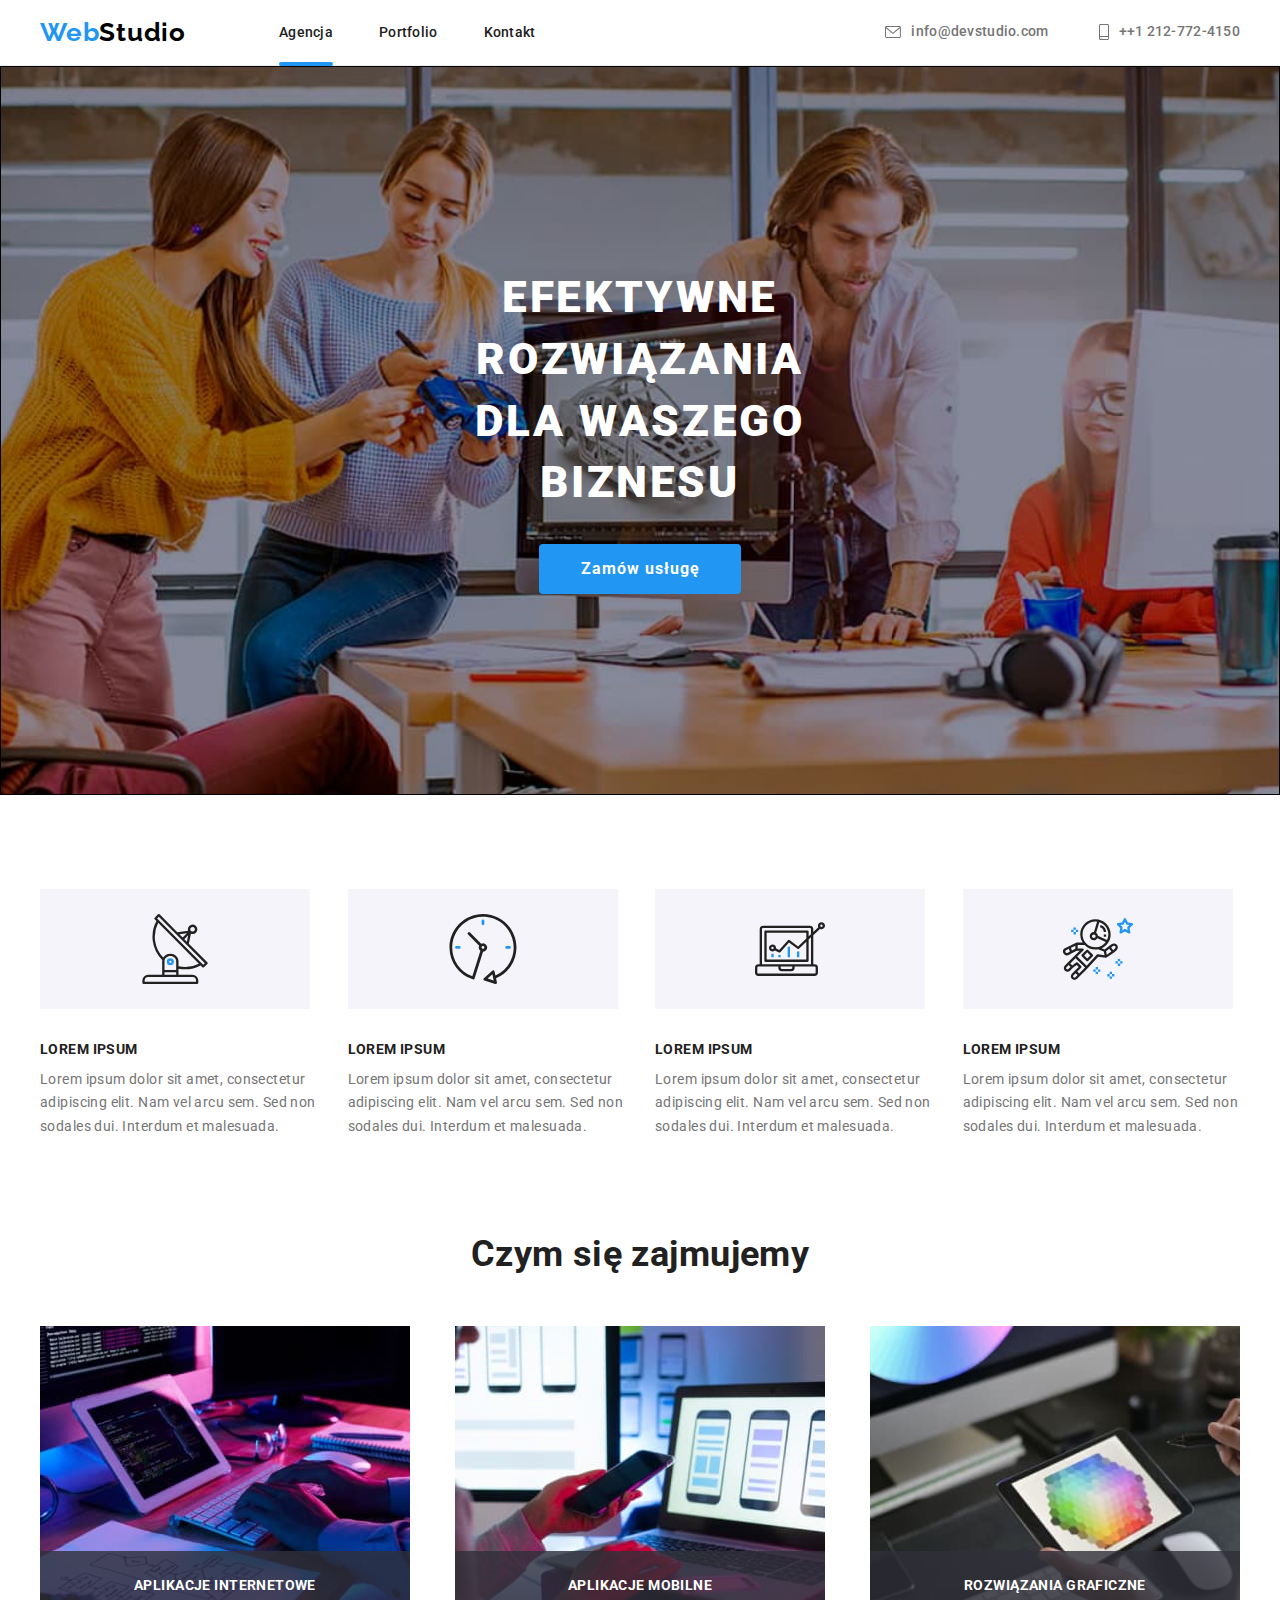
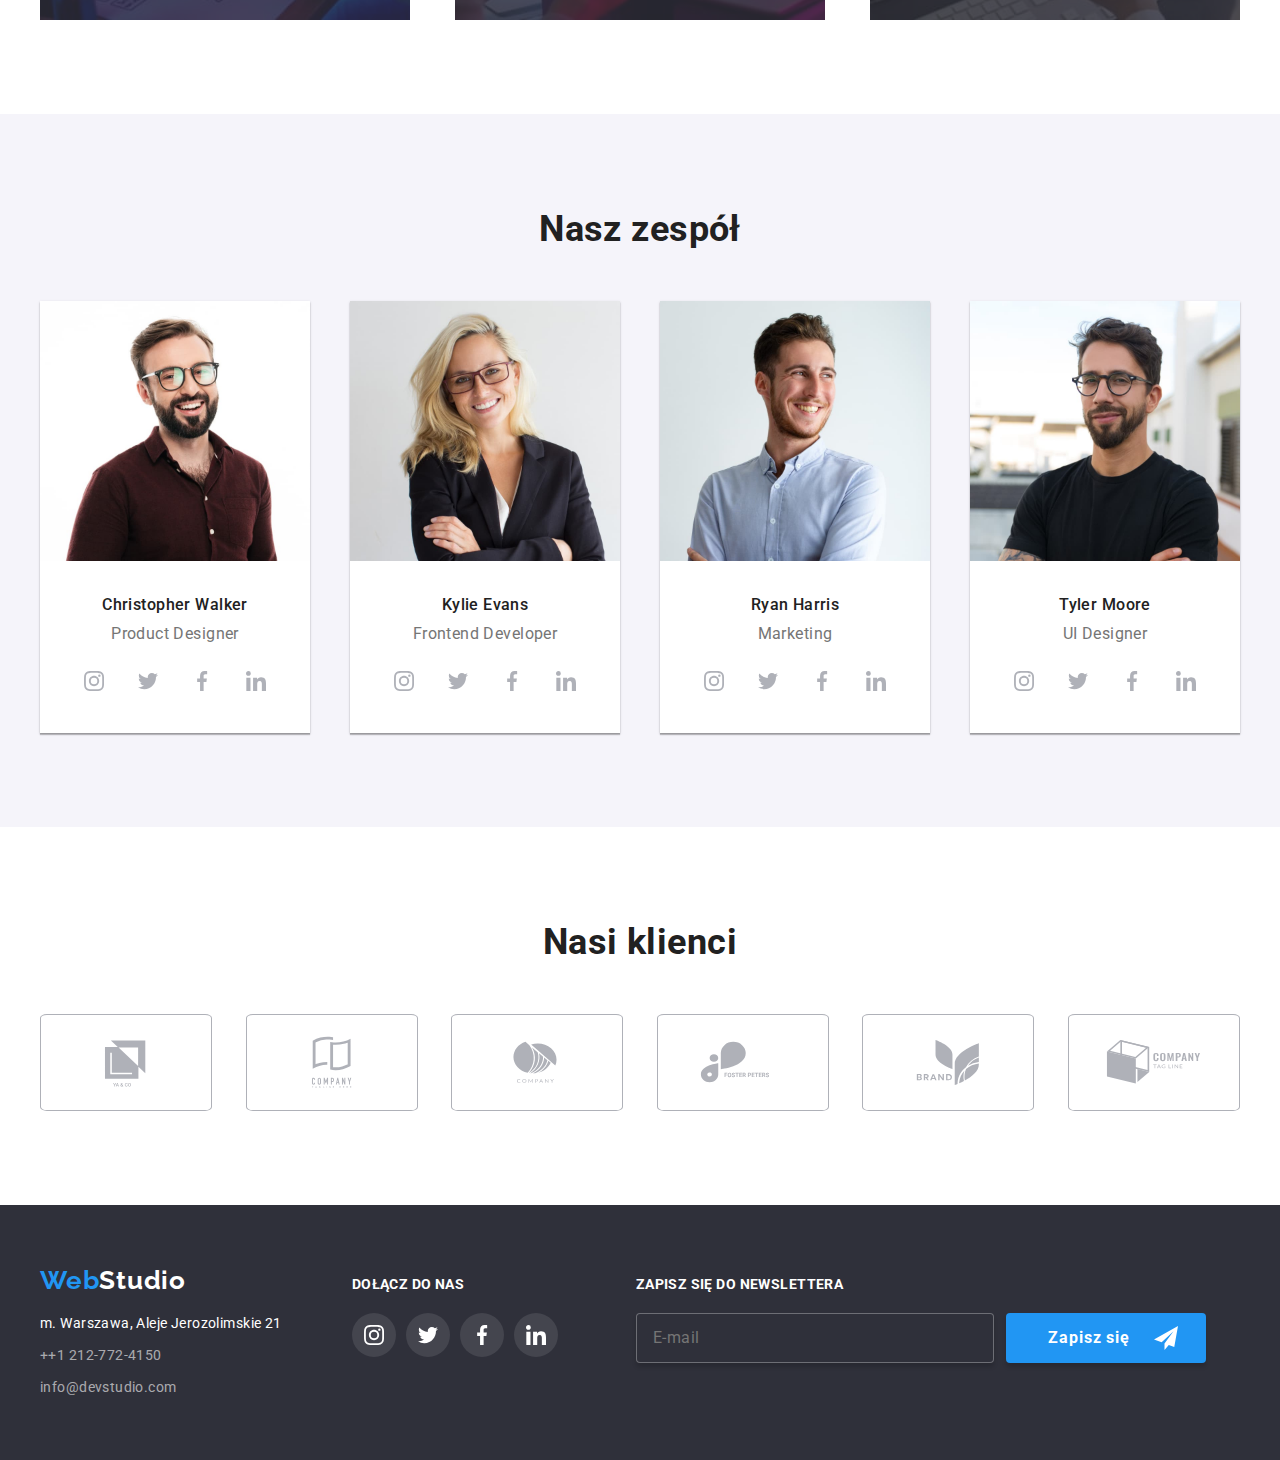
==== index.html @ 16d2bf1b "_introdusction.scss added" ====
<!DOCTYPE html>
<html lang="en">
  <head>
    <meta charset="UTF-8" />
    <meta http-equiv="X-UA-Compatible" content="IE=edge" />
    <meta name="viewport" content="width=device-width, initial-scale=1.0" />
    <title>WebStudio</title>
    <link rel="preconnect" href="https://fonts.googleapis.com" />
    <link rel="preconnect" href="https://fonts.gstatic.com" crossorigin />
    <link
      rel="stylesheet"
      href="https://cdnjs.cloudflare.com/ajax/libs/modern-normalize/1.1.0/modern-normalize.min.css"
      integrity="sha512-wpPYUAdjBVSE4KJnH1VR1HeZfpl1ub8YT/NKx4PuQ5NmX2tKuGu6U/JRp5y+Y8XG2tV+wKQpNHVUX03MfMFn9Q=="
      crossorigin="anonymous"
      referrerpolicy="no-referrer"
    />
    <link
      href="https://fonts.googleapis.com/css2?family=Raleway:wght@700&family=Roboto:wght@400;500;700;900&display=swap"
      rel="stylesheet"
    />
    <link rel="stylesheet" href="./css/modern-normalize.css" />
    <link rel="stylesheet" href="./css/styles.css" />
  </head>
  <body>
    <header class="header-border">
      <div class="container header-section">
        <nav class="header-navigation">
          <a
            class="logo"
            href="index.html"
            target="_blank"
            rel="noreferrer noopener"
          >
            Web<span>Studio</span>
          </a>
          <ul class="menu">
            <li><a class="bordered active" href="index.html">Agencja</a></li>
            <li>
              <a class="bordered" href="portfolio.html">Portfolio</a>
            </li>
            <li><a class="bordered" href="index.html">Kontakt</a></li>
          </ul>
        </nav>
        <ul class="contacts">
          <li>
            <a class="contacts-link" href="mailto:info@devstudio.com">
              <svg width="16px" height="12px">
                <use href="images/icons.svg#icon-envelope-1"></use>
              </svg>
              info@devstudio.com</a
            >
          </li>
          <li>
            <a class="contacts-link" href="tel:+1212-772-4150">
              <svg width="10" height="16px">
                <use href="images/icons.svg#icon-smartphone-1"></use>
              </svg>
              ++1 212-772-4150</a
            >
          </li>
        </ul>
      </div>
    </header>
    <main>
      <section class="section introduction">
        <div class="container introduction__wrapper introduction__img">
          <h1 class="introduction__slogan">
            EFEKTYWNE ROZWIĄZANIA DLA WASZEGO BIZNESU
          </h1>
          <button class="introduction__button" data-modal-open type="button">
            Zamów usługę
          </button>
        </div>
      </section>
      <section class="section">
        <div class="container">
          <ul class="advantages">
            <li class="advantages__item">
              <svg class="top-icons" width="270px" height="120px">
                <use href="./images/icons.svg#icon-antenna-1-1"></use>
              </svg>
              <h3 class="advantages__header">LOREM IPSUM</h3>
              <p class="advantages__p">
                Lorem ipsum dolor sit amet, consectetur adipiscing elit. Nam vel
                arcu sem. Sed non sodales dui. Interdum et malesuada.
              </p>
            </li>
            <li class="advantages__item">
              <svg class="top-icons" width="270px" height="120px">
                <use href="./images/icons.svg#icon-clock-1-1"></use>
              </svg>
              <h3 class="advantages__header">LOREM IPSUM</h3>
              <p class="advantages__p">
                Lorem ipsum dolor sit amet, consectetur adipiscing elit. Nam vel
                arcu sem. Sed non sodales dui. Interdum et malesuada.
              </p>
            </li>
            <li class="advantages__item">
              <svg class="top-icons" width="270px" height="120px">
                <use href="./images/icons.svg#icon-diagram-1-1"></use>
              </svg>
              <h3 class="advantages__header">LOREM IPSUM</h3>
              <p class="advantages__p">
                Lorem ipsum dolor sit amet, consectetur adipiscing elit. Nam vel
                arcu sem. Sed non sodales dui. Interdum et malesuada.
              </p>
            </li>
            <li class="advantages__item">
              <svg class="top-icons" width="270px" height="120px">
                <use href="./images/icons.svg#icon-astronaut-1-1"></use>
              </svg>
              <h3 class="advantages__header">LOREM IPSUM</h3>
              <p class="advantages__p">
                Lorem ipsum dolor sit amet, consectetur adipiscing elit. Nam vel
                arcu sem. Sed non sodales dui. Interdum et malesuada.
              </p>
            </li>
          </ul>
        </div>
      </section>
      <section class="section section--NOpadding">
        <div class="container">
          <h2 class="section__header">Czym się zajmujemy</h2>
          <ul class="OurService__list">
            <li class="OurService__item">
              <img
                class="OurService__img"
                src="images/box1.jpg"
                alt="hands on the keyboard and coding effect on a screen"
                height="294"
                width="370"
              />
              <p class="OurService__p">APLIKACJE INTERNETOWE</p>
            </li>
            <li class="OurService__item">
              <img
                class="OurService__img"
                src="images/box2.jpg"
                alt="hands holding a phone and a laptop in the background"
                height="294"
                width="370"
              />
              <p class="OurService__p">APLIKACJE MOBILNE</p>
            </li>
            <li class="OurService__item">
              <img
                class="OurService__img"
                src="images/box3.jpg"
                alt="color palette shown on a tablet"
                height="294"
                width="370"
              />
              <p class="OurService__p">ROZWIĄZANIA GRAFICZNE</p>
            </li>
          </ul>
        </div>
      </section>
      <section class="ourTeam section">
        <div class="container">
          <h2 class="section__header">Nasz zespół</h2>
          <ul class="ourTeam__list">
            <li class="ourTeam__item">
              <img
                src="images/ChristopherWalker.jpg"
                alt="Christopher Walker"
                width="270"
                height="260"
              />
              <h3 class="ourTeam__header">Christopher Walker</h3>
              <p class="ourTeam__p">Product Designer</p>
              <div class="ourTeam__socialmediaIcons">
                <ul class="ourTeam__socialmediaIcons__list">
                  <li class="ourTeam__socialmediaIcons__item">
                    <svg width="20px" height="20px">
                      <use href="./images/icons.svg#icon-instagram-2-1"></use>
                    </svg>
                  </li>
                  <li class="ourTeam__socialmediaIcons__item">
                    <svg width="20px" height="20px">
                      <use href="./images/icons.svg#icon-twitter-1-1"></use>
                    </svg>
                  </li>
                  <li class="ourTeam__socialmediaIcons__item">
                    <svg width="20px" height="20px">
                      <use href="./images/icons.svg#icon-facebook-1-1"></use>
                    </svg>
                  </li>
                  <li class="ourTeam__socialmediaIcons__item">
                    <svg width="20px" height="20px">
                      <use href="./images/icons.svg#icon-linkedin-1-1"></use>
                    </svg>
                  </li>
                </ul>
              </div>
            </li>
            <li class="ourTeam__item">
              <img
                src="images/KylieEvans.jpg"
                alt="Kylie Evans"
                width="270"
                height="260"
              />
              <h3 class="ourTeam__header">Kylie Evans</h3>
              <p class="ourTeam__p">Frontend Developer</p>
              <div class="ourTeam__socialmediaIcons">
                <ul class="ourTeam__socialmediaIcons__list">
                  <li class="ourTeam__socialmediaIcons__item">
                    <svg width="20px" height="20px">
                      <use href="./images/icons.svg#icon-instagram-2-1"></use>
                    </svg>
                  </li>
                  <li class="ourTeam__socialmediaIcons__item">
                    <svg width="20px" height="20px">
                      <use href="./images/icons.svg#icon-twitter-1-1"></use>
                    </svg>
                  </li>
                  <li class="ourTeam__socialmediaIcons__item">
                    <svg width="20px" height="20px">
                      <use href="./images/icons.svg#icon-facebook-1-1"></use>
                    </svg>
                  </li>
                  <li class="ourTeam__socialmediaIcons__item">
                    <svg width="20px" height="20px">
                      <use href="./images/icons.svg#icon-linkedin-1-1"></use>
                    </svg>
                  </li>
                </ul>
              </div>
            </li>
            <li class="ourTeam__item">
              <img
                src="images/RyanHarris.jpg"
                alt="Ryan Harris"
                width="270"
                height="260"
              />
              <h3 class="ourTeam__header">Ryan Harris</h3>
              <p class="ourTeam__p">Marketing</p>
              <div class="ourTeam__socialmediaIcons">
                <ul class="ourTeam__socialmediaIcons__list">
                  <li class="ourTeam__socialmediaIcons__item">
                    <svg width="20px" height="20px">
                      <use href="./images/icons.svg#icon-instagram-2-1"></use>
                    </svg>
                  </li>
                  <li class="ourTeam__socialmediaIcons__item">
                    <svg width="20px" height="20px">
                      <use href="./images/icons.svg#icon-twitter-1-1"></use>
                    </svg>
                  </li>
                  <li class="ourTeam__socialmediaIcons__item">
                    <svg width="20px" height="20px">
                      <use href="./images/icons.svg#icon-facebook-1-1"></use>
                    </svg>
                  </li>
                  <li class="ourTeam__socialmediaIcons__item">
                    <svg width="20px" height="20px">
                      <use href="./images/icons.svg#icon-linkedin-1-1"></use>
                    </svg>
                  </li>
                </ul>
              </div>
            </li>
            <li class="ourTeam__item">
              <img
                src="images/TylerMoore.jpg"
                alt="Tyler Moore"
                width="270"
                height="260"
              />
              <h3 class="ourTeam__header">Tyler Moore</h3>
              <p class="ourTeam__p">UI Designer</p>
              <div class="ourTeam__socialmediaIcons">
                <ul class="ourTeam__socialmediaIcons__list">
                  <li class="ourTeam__socialmediaIcons__item">
                    <svg width="20px" height="20px">
                      <use href="./images/icons.svg#icon-instagram-2-1"></use>
                    </svg>
                  </li>
                  <li class="ourTeam__socialmediaIcons__item">
                    <svg width="20px" height="20px">
                      <use href="./images/icons.svg#icon-twitter-1-1"></use>
                    </svg>
                  </li>
                  <li class="ourTeam__socialmediaIcons__item">
                    <svg width="20px" height="20px">
                      <use href="./images/icons.svg#icon-facebook-1-1"></use>
                    </svg>
                  </li>
                  <li class="ourTeam__socialmediaIcons__item">
                    <svg width="20px" height="20px">
                      <use href="./images/icons.svg#icon-linkedin-1-1"></use>
                    </svg>
                  </li>
                </ul>
              </div>
            </li>
          </ul>
        </div>
      </section>
      <section class="section">
        <div class="container">
          <h2 class="section__header">Nasi klienci</h2>
          <ul class="clients__list">
            <li class="clients__icon">
              <svg width="106px" height="60px">
                <use href="./images/icons.svg#icon-Logo"></use>
              </svg>
            </li>
            <li class="clients__icon">
              <svg width="106px" height="60px">
                <use href="./images/icons.svg#icon-Logo-1"></use>
              </svg>
            </li>
            <li class="clients__icon">
              <svg width="106px" height="60px">
                <use href="./images/icons.svg#icon-Logo-2"></use>
              </svg>
            </li>
            <li class="clients__icon">
              <svg width="106px" height="60px">
                <use href="./images/icons.svg#icon-Logo-3"></use>
              </svg>
            </li>
            <li class="clients__icon">
              <svg width="106px" height="60px">
                <use href="./images/icons.svg#icon-Logo-4"></use>
              </svg>
            </li>
            <li class="clients__icon">
              <svg width="106px" height="60px">
                <use href="./images/icons.svg#icon-Logo-5"></use>
              </svg>
            </li>
          </ul>
        </div>
      </section>
    </main>
    <footer>
      <div class="container footer-wrapper">
        <div class="page-footer">
          <a
            class="footer-logo"
            href="index.html"
            target="_blank"
            rel="noreferrer noopener"
          >
            Web<span>Studio</span>
          </a>
          <address>
            <ul class="footer-list">
              <li class="footer-adres">m. Warszawa, Aleje Jerozolimskie 21</li>
              <li class="footer-contacts">
                <a href="tel:+1212-772-4150">++1 212-772-4150</a>
              </li>
              <li class="footer-contacts">
                <a href="mailto:info@devstudio.com">info@devstudio.com</a>
              </li>
            </ul>
          </address>
        </div>
        <div class="footer-socialmedia-icons">
          <h3>DOŁĄCZ DO NAS</h3>
          <ul>
            <li>
              <svg width="20px" height="20px">
                <use href="./images/icons.svg#icon-instagram-2-1"></use>
              </svg>
            </li>
            <li>
              <svg width="20px" height="20px">
                <use href="./images/icons.svg#icon-twitter-1-1"></use>
              </svg>
            </li>
            <li>
              <svg width="20px" height="20px">
                <use href="./images/icons.svg#icon-facebook-1-1"></use>
              </svg>
            </li>
            <li>
              <svg width="20px" height="20px">
                <use href="./images/icons.svg#icon-linkedin-1-1"></use>
              </svg>
            </li>
          </ul>
        </div>
        <div class="newsletter-wrapper">
          <h3>ZAPISZ SIĘ DO NEWSLETTERA</h3>
          <form class="newsletter-subscription" name="sign_up_for_newsletter">
            <input type="email" name="email" placeholder="E-mail" />
            <button class="submit-button" type="submit">
              Zapisz się<svg height="24px" width="24px">
                <use href="./images/icons.svg#icon-send"></use>
              </svg>
            </button>
          </form>
        </div>
      </div>
    </footer>
    <div class="backdrop is-hidden" data-modal>
      <div class="modal">
        <button class="modal-close-btn" data-modal-close type="button">
          <svg width="18px" height="18px">
            <use href="./images/icons.svg#icon-close"></use>
          </svg>
        </button>
        <form name="order_the_service">
          <h3>Zostaw swoje dane w formularzu poniżej</h3>
          <label>
            Imie
            <input class="order-input" type="name" name="username" />
            <svg class="modal-icons" height="12px" width="12px">
              <use href="./images/icons.svg#icon-person-black-18dp-1"></use>
            </svg>
          </label>
          <label>
            Telefon
            <input class="order-input" type="tel" name="phone_number" />
            <svg class="modal-icons" height="13px" width="13px">
              <use href="./images/icons.svg#icon-phone-black-18dp-1"></use>
            </svg>
          </label>
          <label>
            Email
            <input class="order-input" type="email" name="email" />
            <svg class="modal-icons" height="15px" width="12px">
              <use href="./images/icons.svg#icon-email-black-18dp-1"></use>
            </svg>
          </label>
          <label>
            Komentarz
            <textarea
              class="comment"
              name="feedback"
              rows="6"
              placeholder="Wprowadź tekst"
            ></textarea>
          </label>

          <div class="checkbox-control">
            <input
              type="checkbox"
              name="check"
              id="check"
              value="1"
              class="checkbox-input"
            />
            <label for="check" class="termANDcondition">
              <svg width="11px" height="8px">
                <use href="./images/icons.svg#icon-Vector"></use>
              </svg>
            </label>
            <p>
              Oświadczam iż akceptuję <a href="">Regulamin</a> i
              <a href="">Politykę Prywatności.</a>
            </p>
          </div>

          <button class="modal-button" type="submit">Wyślij</button>
        </form>
      </div>
    </div>
    <script src="./js/modal.js"></script>
  </body>
</html>
---- css/styles.css ----
:root {
  --brand-color: #2196f3;
  --background-color: #2f303a;
  --backrground-second-color: #fff;
  --color-secondary: #212121;
  --paragraf-font-color: #757575;
  --font-primary: "Roboto", sans-serif;
  --font-secondary: "Raleway", sans-serif;
  --paragraf-font-size: 16px;
  --header2-font-size: 36px;
}
* {
  margin: 0;
  padding: 0;
  border-style: none;
}
body {
  font-family: var(--font-primary);
  letter-spacing: 0.03em;
  color: var(--paragraf-font-color);
  font-size: 14px;
}
a {
  text-decoration: none;
}
button {
  cursor: pointer;
}
li {
  list-style: none;
}
.container {
  max-width: 1200px;
  width: 100%;
  margin: 0 auto;
}
.section {
  padding: 94px 0;
}
.menu,
.contacts,
nav,
.header-section,
.advantages,
.OurService__list,
.ourTeam__list,
.portfolio-categories {
  display: flex;
  justify-content: space-between;
}
.header-section {
  padding-top: 24px;
  padding-bottom: 25px;
  justify-content: space-between;
  align-items: center;
}
.header-border {
  border-bottom: 1px solid #ececec;
}
.header-navigation {
  display: flex;
  align-items: center;
}
.logo {
  margin-right: 93px;
}
.logo,
.footer-logo {
  font-family: var(--font-secondary);
  font-weight: 700;
  font-size: 26px;
  color: var(--brand-color);
  line-height: 1.2px;
  letter-spacing: 0.03em;
}
.logo span {
  color: #000;
}
.menu {
  column-gap: 46px;
}
.menu li {
  position: relative;
}
.menu a {
  display: inline-block;
  color: var(--color-secondary);
  transition-property: color, fill;
  transition-duration: 250ms;
  transition-timing-function: cubic-bezier(0.4, 0, 0.2, 1);
}
.menu a,
.contacts a {
  font-family: var(--font-primary);
  font-weight: 500;
  font-size: 14px;
  line-height: 1.1;
  letter-spacing: 0.02em;
}
.active::after,
.bordered:hover::after {
  position: absolute;
  right: 0;
  margin-top: 37px;
  content: "";
  width: 100%;
  border-bottom: solid 4px #2196f3;
  border-radius: 4px;
}
.contacts {
  column-gap: 50px;
}
.menu a:focus,
.menu a:hover,
.contacts-link:focus,
.contacts-link:hover,
.footer-contacts a:focus,
.footer-contacts a:hover {
  color: var(--brand-color);
  fill: var(--brand-color);
}
.contacts-link {
  fill: var(--paragraf-font-color);
  color: var(--paragraf-font-color);
  display: flex;
  align-items: center;
  transition-property: color, fill;
  transition-duration: 250ms;
  transition-timing-function: cubic-bezier(0.4, 0, 0.2, 1);
}
.contacts-link svg {
  margin-right: 10px;
}
.introduction {
  padding-top: 0;
  padding-bottom: 0;
  background-color: var(--background-color);
  border: 1px solid #000;
}
.introduction__img {
  margin: auto;
  background-image: url(../images/sloganBackground.jpg),
    linear-gradient(rgba(47, 48, 58, 0.4), rgba(47, 48, 58, 0.4));
  background-position: center;
  background-repeat: no-repeat;
  background-size: cover;
  max-width: 1600px;
}
.introduction__wrapper {
  padding: 200px 452px;
  text-align: center;
}
.introduction__slogan {
  font-size: 44px;
  font-weight: 900;
  line-height: 1.4;
  letter-spacing: 0.06em;
  color: var(--backrground-second-color);
  padding-bottom: 30px;
}
.introduction__button,
.modal-button {
  border: none;
  font-family: var(--font-primary);
  border-radius: 4px;
  font-size: 16px;
  font-weight: 700;
  line-height: 1.9;
  letter-spacing: 0.06em;
  color: var(--backrground-second-color);
  background-color: var(--brand-color);
  padding: 10px 41px 10px 42px;
}
.advantages > li:not(:last-child),
.ourTeam__list > li:not(:last-child),
.OurService__list > li:not(:last-child) {
  margin-right: 30px;
}
.advantages__header,
.footer-socialmedia-icons h3,
.OurService__p,
.newsletter-wrapper h3 {
  color: var(--color-secondary);
  font-weight: 700;
  font-size: 14px;
  line-height: 1.1;
  padding-bottom: 10px;
}
.advantages__p {
  line-height: 1.7;
}
.top-icons {
  background-color: #f5f4fa;
  padding: 25px 100px;
  margin-bottom: 30px;
}
.section--NOpadding {
  padding-top: 0;
}
.OurService__img {
  display: block;
}
.OurService__item {
  position: relative;
}
.OurService__p {
  position: absolute;
  bottom: 0;
  width: 100%;
  padding: 27px;
  text-align: center;
  background: rgba(47, 48, 58, 0.8);
  color: rgba(255, 255, 255, 1);
}
.section__header {
  text-align: center;
  color: var(--color-secondary);
  font-weight: 700;
  font-size: var(--header2-font-size);
  line-height: 1.2;
  padding-bottom: 50px;
}
.ourTeam__list {
  text-align: center;
}
.ourTeam__item {
  padding-bottom: 30px;
  background-color: var(--backrground-second-color);
  box-shadow: 0 2px 1px 0 #00000033, 0 1px 1px 0 #00000024,
    0 1px 3px 0 #0000001f;
}
.ourTeam {
  background: #f5f4fa;
}
.ourTeam__header {
  font-weight: 500;
  color: var(--color-secondary);
  padding-top: 30px;
  padding-bottom: 10px;
}
.ourTeam__p,
.ourTeam__header {
  font-size: var(--paragraf-font-size);
  line-height: 1.2;
}
.ourTeam__socialmediaIcons {
  margin-top: 16px;
}
.ourTeam__socialmediaIcons__list {
  display: flex;
  column-gap: 10px;
  justify-content: center;
}
.ourTeam__socialmediaIcons__item {
  width: 44px;
  height: 44px;
  padding: 12px;
  fill: #afb1b8;
  border-radius: 50%;
  transition-property: background-color, fill;
  transition-duration: 250ms;
  transition-timing-function: cubic-bezier(0.4, 0, 0.2, 1);
}
.ourTeam__socialmediaIcons__item:hover,
.ourTeam__socialmediaIcons__item:focus {
  background-color: var(--brand-color);
  fill: var(--backrground-second-color);
}
.clients__list {
  display: flex;
  justify-content: space-between;
  fill: #afb1b8;
  gap: 30px;
}
.clients__icon {
  border: 1px solid #afb1b8;
  border-radius: 4%;
  padding: 17.71px 32px 14.25px 32px;
  transition-property: border, fill;
  transition-duration: 250ms;
  transition-timing-function: cubic-bezier(0.4, 0, 0.2, 1);
}
.clients__icon:hover,
.clients__icon:focus {
  fill: var(--brand-color);
  border: 1px solid var(--brand-color);
}
.portfolio-categories button {
  font-family: var(--font-primary);
  font-weight: 500;
  font-size: 16px;
  line-height: 1.6;
  color: var(--color-secondary);
  background-color: #f5f4fa;
  border-radius: 4px;
  padding: 6px 22px;
  transition-property: background-color, color, box-shadow;
  transition-duration: 250ms;
  transition-timing-function: cubic-bezier(0.4, 0, 0.2, 1);
}
.portfolio-categories {
  justify-content: center;
}
.portfolio-categories button:focus,
.portfolio-categories button:hover {
  background-color: var(--brand-color);
  color: var(--backrground-second-color);
  box-shadow: 0 2px 2px 0 #0000001f, 0 1px 2px 0 #00000014,
    0 3px 1px 0 #0000001a;
}
.portfolio-item {
  display: block;
  border-bottom: 1px solid #eeeeee;
  transition-property: box-shadow;
  transition-duration: 250ms;
  transition-timing-function: cubic-bezier(0.4, 0, 0.2, 1);
}
.portfolio-item:hover,
.portfolio-item:focus {
  box-shadow: 1px 4px 6px 0 rgba(0, 0, 0, 0.16), 0 4px 4px 0 rgba(0, 0, 0, 0.06),
    0 1px 1px 0 rgba(0, 0, 0, 0.12);
}
.portfolio-categories li:not(:last-child) {
  margin-right: 8px;
}
.portfolio-img {
  display: flex;
  justify-content: center;
  flex-wrap: wrap;
  gap: 30px;
  padding-top: 50px;
}
.slide-out {
  max-width: 370px;
  position: relative;
  overflow: hidden;
}
.slide-out img {
  display: block;
}
.card-description {
  position: absolute;
  left: 0;
  right: 0;
  top: 0;
  bottom: 0;
  font-size: 18px;
  line-height: 28px;
  letter-spacing: 0.03em;
  text-align: left;
  padding-top: 49px;
  padding-left: 24px;
  padding-right: 45px;
  color: var(--backrground-second-color);
  background-color: #2196f3e5;
  transform: translateY(295px);
  transition: transform 250ms cubic-bezier(0.4, 0, 0.2, 1);
}
.portfolio-item:hover .card-description {
  transform: translateY(0);
}
.caption {
  padding: 20px 24px;
}
.caption h3 {
  font-weight: 700;
  font-size: 18px;
  line-height: 2;
  letter-spacing: 0.06em;
  color: var(--color-secondary);
  margin-bottom: 4px;
}
.caption p {
  font-size: var(--paragraf-font-size);
  line-height: 1.9;
}
footer {
  background: var(--background-color);
}
.footer-wrapper {
  display: flex;
  align-items: baseline;
}
.page-footer {
  padding-top: 60px;
  padding-bottom: 60px;
  margin-right: 70px;
}
.footer-logo span {
  color: var(--backrground-second-color);
}
.footer-list {
  display: flex;
  flex-direction: column;
  row-gap: 8px;
}
.footer-adres {
  font-style: normal;
  line-height: 1.7;
  color: var(--backrground-second-color);
}
address {
  margin-top: 20px;
}
.footer-contacts a {
  font-style: normal;
  font-family: var(--font-primary);
  font-size: 14px;
  line-height: 1.7;
  letter-spacing: 0.03em;
  color: rgba(255, 255, 255, 0.6);
  transition-property: color, fill;
  transition-duration: 250ms;
  transition-timing-function: cubic-bezier(0.4, 0, 0.2, 1);
}
.footer-socialmedia-icons {
  padding-top: 72px;
  margin-right: 78px;
}
.footer-socialmedia-icons ul {
  display: flex;
  column-gap: 10px;
  margin-top: 10px;
  fill: var(--backrground-second-color);
}
.footer-socialmedia-icons li {
  padding: 12px;
  width: 44px;
  height: 44px;
  border-radius: 50%;
  background-color: rgba(255, 255, 255, 0.1);
  transition-property: background-color;
  transition-duration: 250ms;
  transition-timing-function: cubic-bezier(0.4, 0, 0.2, 1);
}
.footer-socialmedia-icons li:hover,
.footer-socialmedia-icons li:focus {
  background-color: var(--brand-color);
}
.footer-socialmedia-icons h3 {
  color: var(--backrground-second-color);
}
OurService__p {
  display: flex;
  flex-direction: column;
}
.newsletter-wrapper h3 {
  padding-bottom: 20px;
  color: var(--backrground-second-color);
}
.newsletter-subscription {
  display: flex;
}
.newsletter-subscription input {
  font-size: 16px;
  font-weight: 400;
  letter-spacing: 0.03em;
  border-radius: 4px;
  padding: 15px 16px 15px 16px;
  border: 1px solid #ffffff4d;
  box-shadow: 0px 4px 4px 0px #00000026;
  color: #ffffff99;
  background-color: var(--background-color);
  width: 358px;
}
.submit-button {
  padding: 10px 28px 10px 42px;
  margin-left: 12px;
  display: flex;
  align-items: center;
  color: var(--backrground-second-color);
  background-color: var(--brand-color);
  font-size: 16px;
  font-weight: 700;
  line-height: 1.6;
  letter-spacing: 0.06em;
  box-shadow: 0px 4px 4px 0px #00000026;
  border-radius: 4px;
}
.submit-button svg {
  margin-left: 24px;
  fill: rgba(255, 255, 255, 1);
  background-color: var(--brand-color);
}
/*modal*/
.is-hidden {
  visibility: hidden;
  opacity: 0;
  pointer-events: none;
}
.backdrop {
  position: fixed;
  left: 0;
  right: 0;
  top: 0;
  bottom: 0;
  background: rgba(0, 0, 0, 0.2);
  transition: visibility 0.5s linear, opacity 0.5s linear;
}
.modal {
  background: rgba(255, 255, 255, 1);
  box-shadow: 0px 2px 1px 0px rgba(0, 0, 0, 0.2),
    0px 1px 1px 0px rgba(0, 0, 0, 0.14), 0px 1px 3px 0px rgba(0, 0, 0, 0.12);
  height: 581px;
  width: 528px;
  border-radius: 4px;
  position: absolute;
  left: 50%;
  top: 50%;
  transition: transform 0.5s linear;
  transform: translate(-50%) translateY(-50%) scale(1);
  padding: 40px;
}
.modal h3 {
  color: var(--color-secondary);
  font-size: 20px;
  font-weight: 700;
  line-height: 23px;
  letter-spacing: 0.03em;
  text-align: center;
  padding-bottom: 12px;
}
.is-hidden .modal {
  transform: translate(-50%) translateY(-50%) scale(0);
}
.modal-close-btn {
  position: absolute;
  display: flex;
  justify-content: center;
  top: 8px;
  right: 8px;
  height: 30px;
  width: 30px;
  border-radius: 50%;
  border: 1px solid #0000001a;
  background-color: #fff;
  padding: 6px;
}
.order-input {
  border: 1px solid rgba(33, 33, 33, 0.2);
  border-radius: 4px;
  height: 40px;
  margin-top: 4px;
  padding-left: 42px;
  transition-property: border;
  transition-duration: 250ms;
  transition-timing-function: cubic-bezier(0.4, 0, 0.2, 1);
}
.order-input:hover,
.order-input:focus-within,
.comment:hover,
.comment:focus-within {
  border: 1px solid var(--brand-color);
  outline: none;
}
.order-input:hover + .modal-icons,
.order-input:focus + .modal-icons {
  fill: var(--brand-color);
  outline: none;
}

.modal label,
.modal textarea {
  font-size: 12px;
  line-height: 14px;
  letter-spacing: 0.01em;
  text-align: left;
  color: var(--paragraf-font-color);
  padding-top: 10px;
  position: relative;
}
.modal-icons {
  position: absolute;
  left: 12px;
  top: 60%;
  transition-property: fill;
  transition-duration: 250ms;
  transition-timing-function: cubic-bezier(0.4, 0, 0.2, 1);
}
.modal textarea {
  padding: 12px 16px;
  resize: none;
  border: 1px solid rgba(33, 33, 33, 0.2);
  border-radius: 4px;
  margin-top: 4px;
}
.checkbox-control {
  display: flex;
  gap: 8px;
  margin-top: 25px;
  margin-bottom: 30px;
  padding-left: 15px;
}
.checkbox-input {
  position: absolute;
  width: 100%;
  height: 100%;
  clip: rect(1px, 1px, 1px, 1px);
}
.termANDcondition {
  transition-property: border-color, background-color;
  transition-duration: 250ms;
  transition-timing-function: cubic-bezier(0.4, 0, 0.2, 1);
  width: 16px;
  height: 15px;
  display: block;
  border: 2px solid #212121;
  border-radius: 2px;
  overflow: hidden;
  position: relative;
}
.order-input svg {
  display: block;
}
.checkbox-input:checked + .termANDcondition {
  border-color: var(--brand-color);
  background-color: var(--brand-color);
  overflow: visible;
}
.checkbox-input:checked + .termANDcondition svg {
  position: absolute;
  top: 50%;
  left: 50%;
  transform: translate(-50%, -50%);
  fill: #fff;
}
.checkbox-control a {
  color: var(--brand-color);
  text-decoration: underline;
}
.modal-button {
  display: block;
  margin-left: auto;
  margin-right: auto;
  padding: 10px 76px;
  box-shadow: 0px 4px 4px 0px #00000026;
}
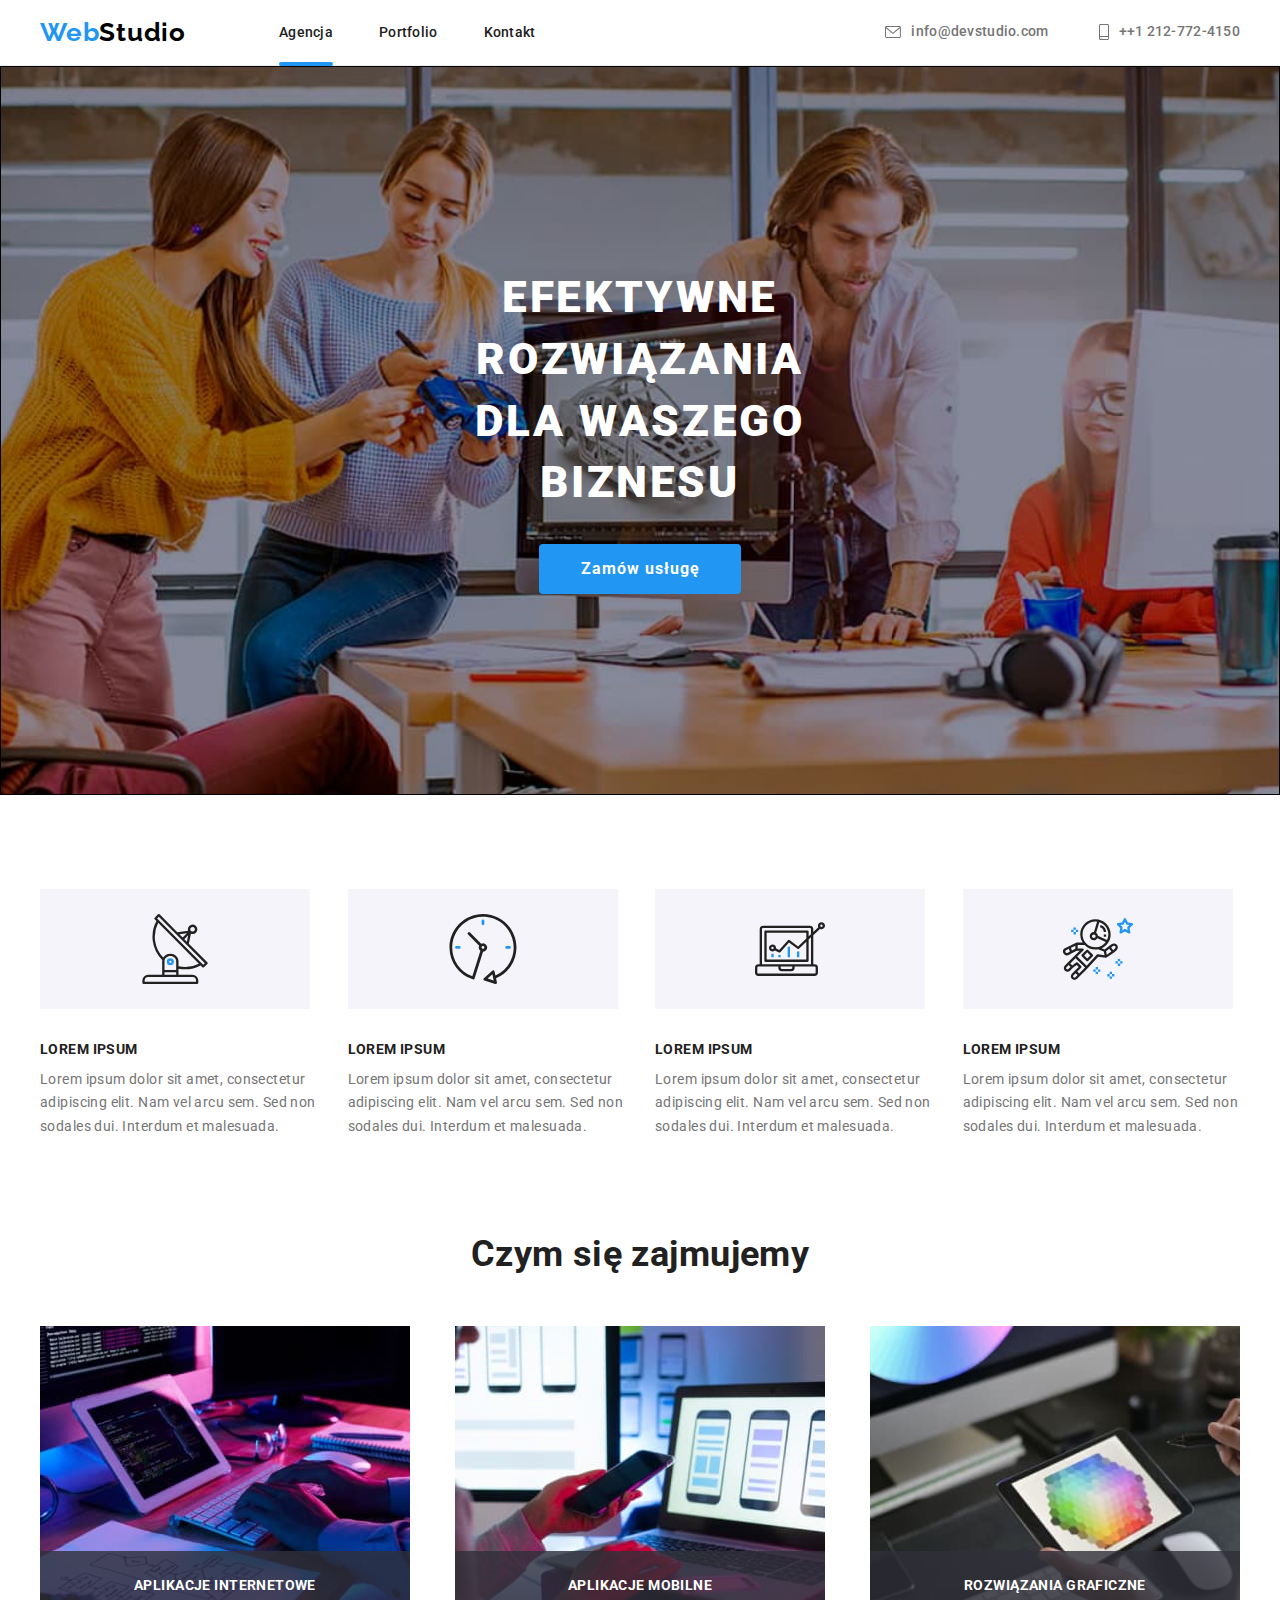
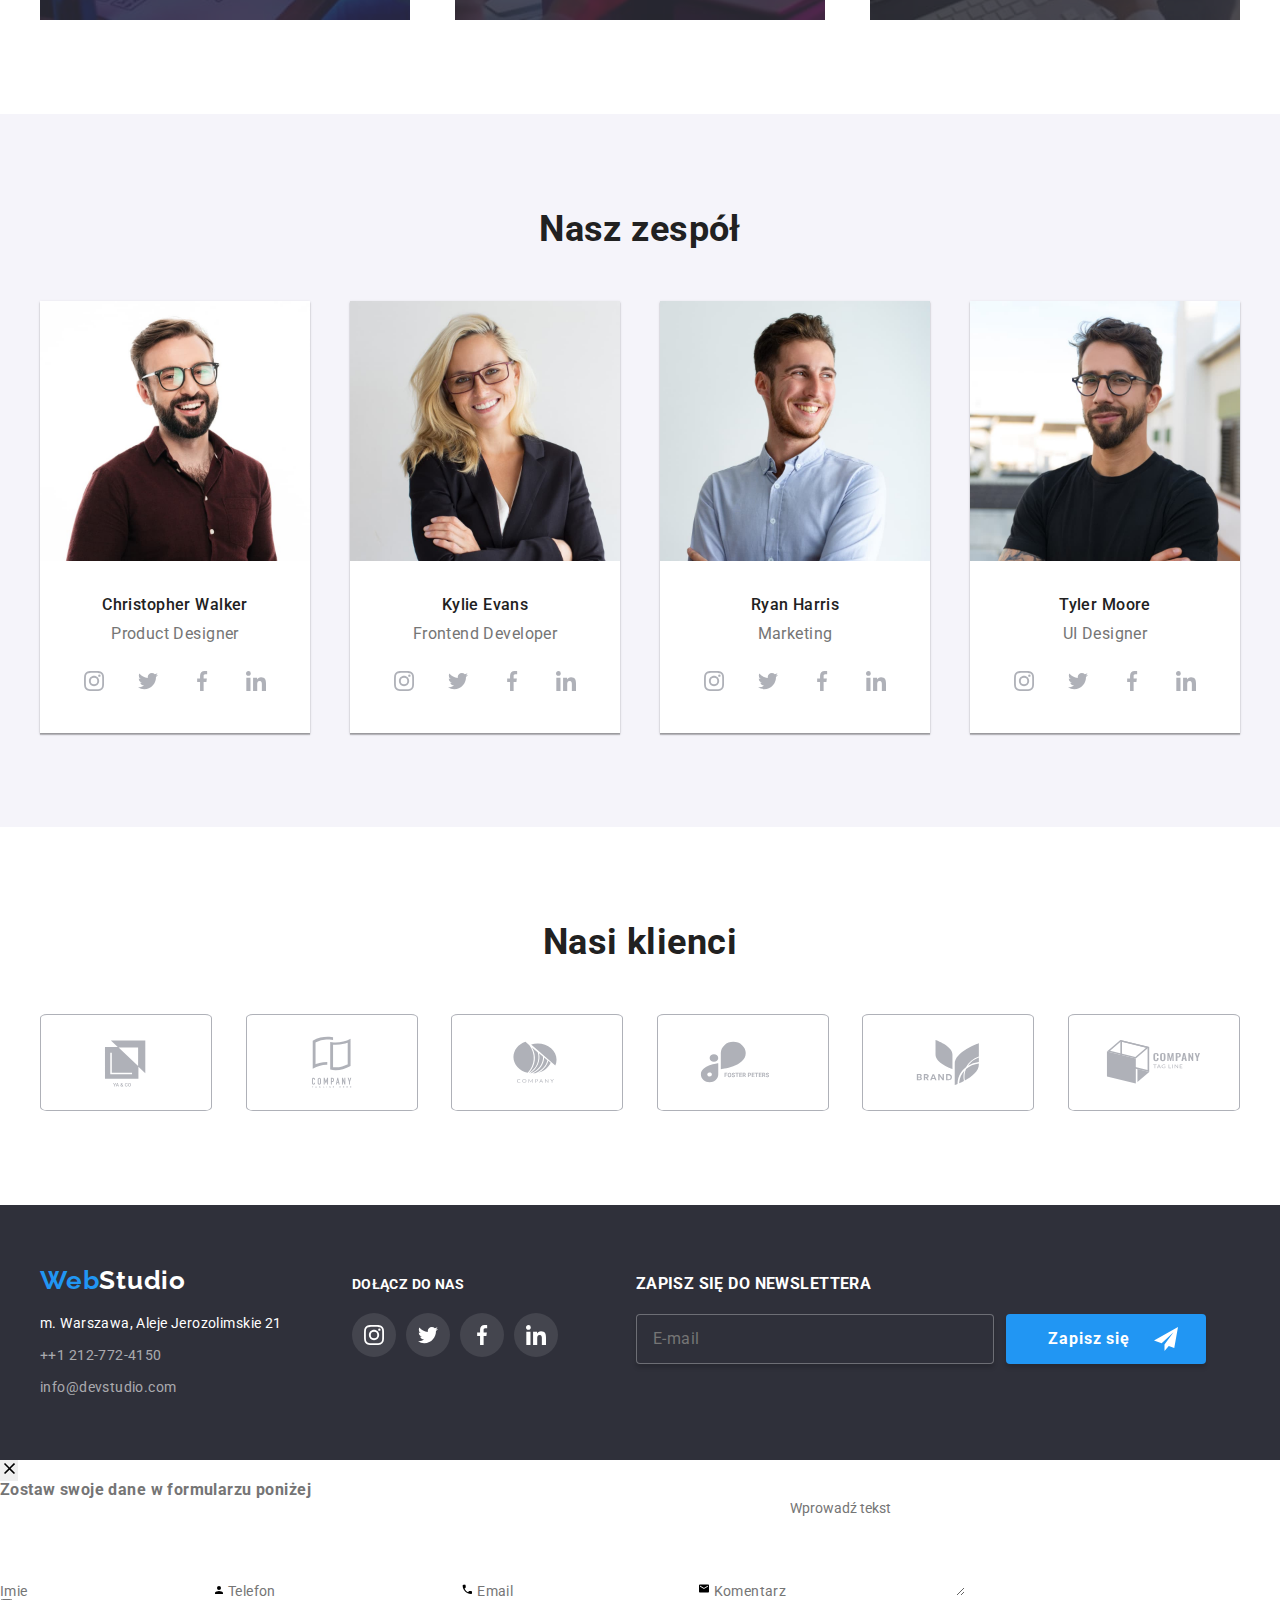
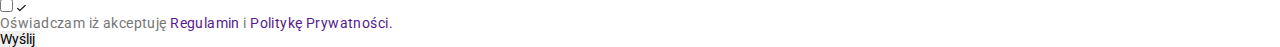
==== commit 38d5178e: "_pageFooter added" ====
--- a/index.html
+++ b/index.html
@@ -19,40 +19,51 @@
       rel="stylesheet"
     />
     <link rel="stylesheet" href="./css/modern-normalize.css" />
-    <link rel="stylesheet" href="./css/styles.css" />
+    <!-- <link rel="stylesheet" href="./css/styles.css" /> -->
+    <link rel="stylesheet" href="./css/main.min.css" />
   </head>
   <body>
-    <header class="header-border">
-      <div class="container header-section">
-        <nav class="header-navigation">
+    <header class="header">
+      <div class="container header__section">
+        <nav class="header__navigation">
           <a
             class="logo"
             href="index.html"
             target="_blank"
             rel="noreferrer noopener"
           >
-            Web<span>Studio</span>
+            Web<span class="logo__span">Studio</span>
           </a>
           <ul class="menu">
-            <li><a class="bordered active" href="index.html">Agencja</a></li>
-            <li>
-              <a class="bordered" href="portfolio.html">Portfolio</a>
-            </li>
-            <li><a class="bordered" href="index.html">Kontakt</a></li>
+            <li class="menu__item">
+              <a
+                class="menu__link menu--bordered menu--active"
+                href="index.html"
+                >Agencja</a
+              >
+            </li>
+            <li class="menu__item">
+              <a class="menu__link menu--bordered" href="portfolio.html"
+                >Portfolio</a
+              >
+            </li>
+            <li class="menu__item">
+              <a class="menu__link menu--bordered" href="index.html">Kontakt</a>
+            </li>
           </ul>
         </nav>
         <ul class="contacts">
           <li>
-            <a class="contacts-link" href="mailto:info@devstudio.com">
-              <svg width="16px" height="12px">
+            <a class="contacts__link" href="mailto:info@devstudio.com">
+              <svg class="contacts__icon" width="16px" height="12px">
                 <use href="images/icons.svg#icon-envelope-1"></use>
               </svg>
               info@devstudio.com</a
             >
           </li>
           <li>
-            <a class="contacts-link" href="tel:+1212-772-4150">
-              <svg width="10" height="16px">
+            <a class="contacts__link" href="tel:+1212-772-4150">
+              <svg class="contacts__icon" width="10" height="16px">
                 <use href="images/icons.svg#icon-smartphone-1"></use>
               </svg>
               ++1 212-772-4150</a
@@ -76,7 +87,7 @@
         <div class="container">
           <ul class="advantages">
             <li class="advantages__item">
-              <svg class="top-icons" width="270px" height="120px">
+              <svg class="advantages__icon" width="270px" height="120px">
                 <use href="./images/icons.svg#icon-antenna-1-1"></use>
               </svg>
               <h3 class="advantages__header">LOREM IPSUM</h3>
@@ -86,7 +97,7 @@
               </p>
             </li>
             <li class="advantages__item">
-              <svg class="top-icons" width="270px" height="120px">
+              <svg class="advantages__icon" width="270px" height="120px">
                 <use href="./images/icons.svg#icon-clock-1-1"></use>
               </svg>
               <h3 class="advantages__header">LOREM IPSUM</h3>
@@ -96,7 +107,7 @@
               </p>
             </li>
             <li class="advantages__item">
-              <svg class="top-icons" width="270px" height="120px">
+              <svg class="advantages__icon" width="270px" height="120px">
                 <use href="./images/icons.svg#icon-diagram-1-1"></use>
               </svg>
               <h3 class="advantages__header">LOREM IPSUM</h3>
@@ -106,7 +117,7 @@
               </p>
             </li>
             <li class="advantages__item">
-              <svg class="top-icons" width="270px" height="120px">
+              <svg class="advantages__icon" width="270px" height="120px">
                 <use href="./images/icons.svg#icon-astronaut-1-1"></use>
               </svg>
               <h3 class="advantages__header">LOREM IPSUM</h3>
@@ -336,60 +347,73 @@
         </div>
       </section>
     </main>
-    <footer>
-      <div class="container footer-wrapper">
-        <div class="page-footer">
+    <footer class="footer">
+      <div class="container footer__wrapper">
+        <div class="footer__contacts">
           <a
-            class="footer-logo"
+            class="logo"
             href="index.html"
             target="_blank"
             rel="noreferrer noopener"
           >
-            Web<span>Studio</span>
+            Web<span class="logo__span--footer">Studio</span>
           </a>
-          <address>
-            <ul class="footer-list">
-              <li class="footer-adres">m. Warszawa, Aleje Jerozolimskie 21</li>
-              <li class="footer-contacts">
-                <a href="tel:+1212-772-4150">++1 212-772-4150</a>
+          <address class="address">
+            <ul class="address__list">
+              <li class="address__item">m. Warszawa, Aleje Jerozolimskie 21</li>
+              <li>
+                <a class="address__link" href="tel:+1212-772-4150"
+                  >++1 212-772-4150</a
+                >
               </li>
-              <li class="footer-contacts">
-                <a href="mailto:info@devstudio.com">info@devstudio.com</a>
+              <li class="contacts">
+                <a class="address__link" href="mailto:info@devstudio.com"
+                  >info@devstudio.com</a
+                >
               </li>
             </ul>
           </address>
         </div>
-        <div class="footer-socialmedia-icons">
-          <h3>DOŁĄCZ DO NAS</h3>
-          <ul>
-            <li>
+        <div class="footer__socialmedia">
+          <h3 class="footer__socialmedia__header">DOŁĄCZ DO NAS</h3>
+          <ul class="footer__socialmedia__list">
+            <li class="footer__socialmedia__item">
               <svg width="20px" height="20px">
                 <use href="./images/icons.svg#icon-instagram-2-1"></use>
               </svg>
             </li>
-            <li>
+            <li class="footer__socialmedia__item">
               <svg width="20px" height="20px">
                 <use href="./images/icons.svg#icon-twitter-1-1"></use>
               </svg>
             </li>
-            <li>
+            <li class="footer__socialmedia__item">
               <svg width="20px" height="20px">
                 <use href="./images/icons.svg#icon-facebook-1-1"></use>
               </svg>
             </li>
-            <li>
+            <li class="footer__socialmedia__item">
               <svg width="20px" height="20px">
                 <use href="./images/icons.svg#icon-linkedin-1-1"></use>
               </svg>
             </li>
           </ul>
         </div>
-        <div class="newsletter-wrapper">
-          <h3>ZAPISZ SIĘ DO NEWSLETTERA</h3>
-          <form class="newsletter-subscription" name="sign_up_for_newsletter">
-            <input type="email" name="email" placeholder="E-mail" />
-            <button class="submit-button" type="submit">
-              Zapisz się<svg height="24px" width="24px">
+        <div class="newsletter">
+          <h3 class="newsletter__header">ZAPISZ SIĘ DO NEWSLETTERA</h3>
+          <form class="newsletter__subscription" name="sign_up_for_newsletter">
+            <input
+              class="newsletter__input"
+              type="email"
+              name="email"
+              placeholder="E-mail"
+            />
+            <button class="newsletter__button" type="submit">
+              Zapisz się<svg
+                class="newsletter__icon"
+                height="24px"
+                width="24px"
+              >
                 <use href="./images/icons.svg#icon-send"></use>
               </svg>
             </button>
--- a/css/styles.css
+++ b/css/styles.css
@@ -39,8 +39,8 @@
 }
 .menu,
 .contacts,
-nav,
-.header-section,
+.header__navigation,
+.header__section,
 .advantages,
 .OurService__list,
 .ourTeam__list,
@@ -48,16 +48,16 @@
   display: flex;
   justify-content: space-between;
 }
-.header-section {
+.header__section {
   padding-top: 24px;
   padding-bottom: 25px;
   justify-content: space-between;
   align-items: center;
 }
-.header-border {
+.header {
   border-bottom: 1px solid #ececec;
 }
-.header-navigation {
+.header__navigation {
   display: flex;
   align-items: center;
 }
@@ -79,26 +79,27 @@
 .menu {
   column-gap: 46px;
 }
-.menu li {
+.menu__item {
   position: relative;
 }
-.menu a {
+.menu__link {
   display: inline-block;
   color: var(--color-secondary);
   transition-property: color, fill;
   transition-duration: 250ms;
   transition-timing-function: cubic-bezier(0.4, 0, 0.2, 1);
 }
-.menu a,
-.contacts a {
+.menu__link,
+.contacts__link {
   font-family: var(--font-primary);
   font-weight: 500;
   font-size: 14px;
   line-height: 1.1;
   letter-spacing: 0.02em;
 }
-.active::after,
-.bordered:hover::after {
+.menu--active::after,
+.menu--bordered:hover::after,
+.menu--bordered:focus::after {
   position: absolute;
   right: 0;
   margin-top: 37px;
@@ -112,14 +113,14 @@
 }
 .menu a:focus,
 .menu a:hover,
-.contacts-link:focus,
-.contacts-link:hover,
+.contacts__link:focus,
+.contacts__link:hover,
 .footer-contacts a:focus,
 .footer-contacts a:hover {
   color: var(--brand-color);
   fill: var(--brand-color);
 }
-.contacts-link {
+.contacts__link {
   fill: var(--paragraf-font-color);
   color: var(--paragraf-font-color);
   display: flex;
@@ -128,7 +129,7 @@
   transition-duration: 250ms;
   transition-timing-function: cubic-bezier(0.4, 0, 0.2, 1);
 }
-.contacts-link svg {
+.contacts__icon {
   margin-right: 10px;
 }
 .introduction {
@@ -189,7 +190,7 @@
 .advantages__p {
   line-height: 1.7;
 }
-.top-icons {
+.advantages__icon {
   background-color: #f5f4fa;
   padding: 25px 100px;
   margin-bottom: 30px;
@@ -374,14 +375,14 @@
   font-size: var(--paragraf-font-size);
   line-height: 1.9;
 }
-footer {
+.footer {
   background: var(--background-color);
 }
-.footer-wrapper {
+.footer__wrapper {
   display: flex;
   align-items: baseline;
 }
-.page-footer {
+.footer__contacts {
   padding-top: 60px;
   padding-bottom: 60px;
   margin-right: 70px;
@@ -413,17 +414,17 @@
   transition-duration: 250ms;
   transition-timing-function: cubic-bezier(0.4, 0, 0.2, 1);
 }
-.footer-socialmedia-icons {
+.footer__socialmedia {
   padding-top: 72px;
   margin-right: 78px;
 }
-.footer-socialmedia-icons ul {
+.footer__socialmedia__list {
   display: flex;
   column-gap: 10px;
   margin-top: 10px;
   fill: var(--backrground-second-color);
 }
-.footer-socialmedia-icons li {
+.footer__socialmedia__item {
   padding: 12px;
   width: 44px;
   height: 44px;
@@ -433,25 +434,25 @@
   transition-duration: 250ms;
   transition-timing-function: cubic-bezier(0.4, 0, 0.2, 1);
 }
-.footer-socialmedia-icons li:hover,
-.footer-socialmedia-icons li:focus {
+.footer__socialmedia__item:hover,
+.footer__socialmedia__item:focus {
   background-color: var(--brand-color);
 }
-.footer-socialmedia-icons h3 {
-  color: var(--backrground-second-color);
-}
-OurService__p {
+.footer__socialmedia__header {
+  color: var(--backrground-second-color);
+}
+.OurService__p {
   display: flex;
   flex-direction: column;
 }
-.newsletter-wrapper h3 {
+.newsletter__header {
   padding-bottom: 20px;
   color: var(--backrground-second-color);
 }
-.newsletter-subscription {
-  display: flex;
-}
-.newsletter-subscription input {
+.newsletter__subscription {
+  display: flex;
+}
+.newsletter__input {
   font-size: 16px;
   font-weight: 400;
   letter-spacing: 0.03em;
@@ -463,7 +464,7 @@
   background-color: var(--background-color);
   width: 358px;
 }
-.submit-button {
+.newsletter__button {
   padding: 10px 28px 10px 42px;
   margin-left: 12px;
   display: flex;
@@ -477,7 +478,7 @@
   box-shadow: 0px 4px 4px 0px #00000026;
   border-radius: 4px;
 }
-.submit-button svg {
+.newsletter__icon {
   margin-left: 24px;
   fill: rgba(255, 255, 255, 1);
   background-color: var(--brand-color);
--- a/css/main.min.css
+++ b/css/main.min.css
@@ -0,0 +1 @@
+.clients__list{display:-webkit-box;display:-ms-flexbox;display:flex;-webkit-box-pack:justify;-ms-flex-pack:justify;justify-content:space-between;fill:#afb1b8;gap:30px}.clients__icon{border:1px solid #afb1b8;border-radius:4%;padding:17.71px 32px 14.25px 32px;-webkit-transition-property:border,fill;transition-property:border,fill;-webkit-transition-duration:250ms;transition-duration:250ms;-webkit-transition-timing-function:cubic-bezier(0.4, 0, 0.2, 1);transition-timing-function:cubic-bezier(0.4, 0, 0.2, 1)}.clients__icon:hover,.clients__icon:focus{fill:#2196f3;border:1px solid #2196f3}.section{padding:94px 0}.section__header{text-align:center;color:#212121;font-weight:700;font-size:36px;line-height:1.2;padding-bottom:50px}.section--NOpadding{padding-top:0}.container{max-width:1200px;width:100%;margin:0 auto}.ourTeam{background:#f5f4fa}.ourTeam__list{display:-webkit-box;display:-ms-flexbox;display:flex;-webkit-box-pack:justify;-ms-flex-pack:justify;justify-content:space-between;text-align:center}.ourTeam__item{padding-bottom:30px;background-color:#fff;-webkit-box-shadow:0 2px 1px 0 rgba(0,0,0,.2),0 1px 1px 0 rgba(0,0,0,.1411764706),0 1px 3px 0 rgba(0,0,0,.1215686275);box-shadow:0 2px 1px 0 rgba(0,0,0,.2),0 1px 1px 0 rgba(0,0,0,.1411764706),0 1px 3px 0 rgba(0,0,0,.1215686275)}.ourTeam__header{font-weight:500;color:#212121;padding-top:30px;padding-bottom:10px}.ourTeam__p,.ourTeam__header{font-size:16px;line-height:1.2}.ourTeam__socialmediaIcons{margin-top:16px}.ourTeam__socialmediaIcons__list{display:-webkit-box;display:-ms-flexbox;display:flex;-webkit-column-gap:10px;-moz-column-gap:10px;column-gap:10px;-webkit-box-pack:center;-ms-flex-pack:center;justify-content:center}.ourTeam__socialmediaIcons__item{width:44px;height:44px;padding:12px;fill:#afb1b8;border-radius:50%;-webkit-transition-property:background-color,fill;transition-property:background-color,fill;-webkit-transition-duration:250ms;transition-duration:250ms;-webkit-transition-timing-function:cubic-bezier(0.4, 0, 0.2, 1);transition-timing-function:cubic-bezier(0.4, 0, 0.2, 1)}.ourTeam__socialmediaIcons__item:hover,.ourTeam__socialmediaIcons__item:focus{background-color:#2196f3;fill:#fff}.ourTeam__list>li:not(:last-child){margin-right:30px}.OurService__list{display:-webkit-box;display:-ms-flexbox;display:flex;-webkit-box-pack:justify;-ms-flex-pack:justify;justify-content:space-between}.OurService__p{color:#212121;font-weight:700;font-size:14px;line-height:1.1;padding-bottom:10px;display:-webkit-box;display:-ms-flexbox;display:flex;-webkit-box-orient:vertical;-webkit-box-direction:normal;-ms-flex-direction:column;flex-direction:column}.OurService__img{display:block}.OurService__item{position:relative}.OurService__p{position:absolute;bottom:0;width:100%;padding:27px;text-align:center;background:rgba(47,48,58,.8);color:#fff}.OurService__list>li:not(:last-child){margin-right:30px}.advantages{display:-webkit-box;display:-ms-flexbox;display:flex;-webkit-box-pack:justify;-ms-flex-pack:justify;justify-content:space-between}.advantages__header{color:#212121;font-weight:700;font-size:14px;line-height:1.1;padding-bottom:10px}.advantages__p{line-height:1.7}.advantages__icon{background-color:#f5f4fa;padding:25px 100px;margin-bottom:30px}.advantages>li:not(:last-child){margin-right:30px}.introduction{padding-top:0;padding-bottom:0;background-color:#2f303a;border:1px solid #000}.introduction__img{margin:auto;background-image:url(../images/sloganBackground.jpg),-webkit-gradient(linear, left top, left bottom, from(rgba(47, 48, 58, 0.4)), to(rgba(47, 48, 58, 0.4)));background-image:url(../images/sloganBackground.jpg),linear-gradient(rgba(47, 48, 58, 0.4), rgba(47, 48, 58, 0.4));background-position:center;background-repeat:no-repeat;background-size:cover;max-width:1600px}.introduction__wrapper{padding:200px 452px;text-align:center}.introduction__slogan{font-size:44px;font-weight:900;line-height:1.4;letter-spacing:.06em;color:#fff;padding-bottom:30px}.introduction__button{border:none;font-family:"Roboto",sans-serif;border-radius:4px;font-size:16px;font-weight:700;line-height:1.9;letter-spacing:.06em;color:#fff;background-color:#2196f3;padding:10px 41px 10px 42px}.header{border-bottom:1px solid #ececec}.header__section{display:-webkit-box;display:-ms-flexbox;display:flex;-webkit-box-pack:justify;-ms-flex-pack:justify;justify-content:space-between;padding-top:24px;padding-bottom:25px;justify-content:space-between;-webkit-box-align:center;-ms-flex-align:center;align-items:center}.header__navigation{display:-webkit-box;display:-ms-flexbox;display:flex;-webkit-box-align:center;-ms-flex-align:center;align-items:center}.logo{margin-right:93px;font-family:"Raleway",sans-serif;font-weight:700;font-size:26px;color:#2196f3;line-height:1.2px;letter-spacing:.03em}.logo__span{color:#000}.logo__span--footer{color:#fff}.menu{-webkit-column-gap:46px;-moz-column-gap:46px;column-gap:46px;display:-webkit-box;display:-ms-flexbox;display:flex;-webkit-box-pack:justify;-ms-flex-pack:justify;justify-content:space-between}.menu__item{position:relative}.menu__link{display:inline-block;color:#212121;-webkit-transition-property:color,fill;transition-property:color,fill;-webkit-transition-duration:250ms;transition-duration:250ms;-webkit-transition-timing-function:cubic-bezier(0.4, 0, 0.2, 1);transition-timing-function:cubic-bezier(0.4, 0, 0.2, 1);font-family:"Roboto",sans-serif;font-weight:500;font-size:14px;line-height:1.1;letter-spacing:.02em}.contacts{-webkit-column-gap:50px;-moz-column-gap:50px;column-gap:50px;display:-webkit-box;display:-ms-flexbox;display:flex;-webkit-box-pack:justify;-ms-flex-pack:justify;justify-content:space-between}.contacts__link{font-family:"Roboto",sans-serif;font-weight:500;font-size:14px;line-height:1.1;letter-spacing:.02em;fill:#757575;color:#757575;display:-webkit-box;display:-ms-flexbox;display:flex;-webkit-box-align:center;-ms-flex-align:center;align-items:center;-webkit-transition-property:color,fill;transition-property:color,fill;-webkit-transition-duration:250ms;transition-duration:250ms;-webkit-transition-timing-function:cubic-bezier(0.4, 0, 0.2, 1);transition-timing-function:cubic-bezier(0.4, 0, 0.2, 1)}.contacts__icon{margin-right:10px}.menu--active::after,.menu--bordered:hover::after,.menu--bordered:focus::after{position:absolute;right:0;margin-top:37px;content:"";width:100%;border-bottom:solid 4px #2196f3;border-radius:4px}.menu a:focus,.menu a:hover,.contacts__link:focus,.contacts__link:hover,.footer-contacts a:focus,.footer-contacts a:hover{color:#2196f3;fill:#2196f3}.footer{background:#2f303a}.footer__wrapper{display:-webkit-box;display:-ms-flexbox;display:flex;-webkit-box-align:baseline;-ms-flex-align:baseline;align-items:baseline}.footer__contacts{padding-top:60px;padding-bottom:60px;margin-right:70px}.address{margin-top:20px}.address__list{display:-webkit-box;display:-ms-flexbox;display:flex;-webkit-box-orient:vertical;-webkit-box-direction:normal;-ms-flex-direction:column;flex-direction:column;row-gap:8px}.address__item{font-style:normal;line-height:1.7;color:#fff}.address__link{font-style:normal;font-family:"Roboto",sans-serif;font-size:14px;line-height:1.7;letter-spacing:.03em;color:rgba(255,255,255,.6);-webkit-transition-property:color,fill;transition-property:color,fill;-webkit-transition-duration:250ms;transition-duration:250ms;-webkit-transition-timing-function:cubic-bezier(0.4, 0, 0.2, 1);transition-timing-function:cubic-bezier(0.4, 0, 0.2, 1)}.address__link:focus,.address__link:hover{color:#2196f3;fill:#2196f3}.footer__socialmedia{padding-top:72px;margin-right:78px}.footer__socialmedia__list{display:-webkit-box;display:-ms-flexbox;display:flex;-webkit-column-gap:10px;-moz-column-gap:10px;column-gap:10px;margin-top:10px;fill:#fff}.footer__socialmedia__item{padding:12px;width:44px;height:44px;border-radius:50%;background-color:rgba(255,255,255,.1);-webkit-transition-property:background-color;transition-property:background-color;-webkit-transition-duration:250ms;transition-duration:250ms;-webkit-transition-timing-function:cubic-bezier(0.4, 0, 0.2, 1);transition-timing-function:cubic-bezier(0.4, 0, 0.2, 1)}.footer__socialmedia__item:hover,.footer__socialmedia__item:focus{background-color:#2196f3}.footer__socialmedia__header{color:#fff;font-weight:700;font-size:14px;line-height:1.1;padding-bottom:10px}.newsletter__header{padding-bottom:20px;color:#fff}.newsletter__subscription{display:-webkit-box;display:-ms-flexbox;display:flex}.newsletter__input{font-size:16px;font-weight:400;letter-spacing:.03em;border-radius:4px;padding:15px 16px 15px 16px;border:1px solid rgba(255,255,255,.3019607843);-webkit-box-shadow:0px 4px 4px 0px rgba(0,0,0,.1490196078);box-shadow:0px 4px 4px 0px rgba(0,0,0,.1490196078);color:rgba(255,255,255,.6);background-color:#2f303a;width:358px}.newsletter__button{padding:10px 28px 10px 42px;margin-left:12px;display:-webkit-box;display:-ms-flexbox;display:flex;-webkit-box-align:center;-ms-flex-align:center;align-items:center;color:#fff;background-color:#2196f3;font-size:16px;font-weight:700;line-height:1.6;letter-spacing:.06em;-webkit-box-shadow:0px 4px 4px 0px rgba(0,0,0,.1490196078);box-shadow:0px 4px 4px 0px rgba(0,0,0,.1490196078);border-radius:4px}.newsletter__icon{margin-left:24px;fill:#fff;background-color:#2196f3}*{margin:0;padding:0;border-style:none}body{font-family:"Roboto",sans-serif;letter-spacing:.03em;color:#757575;font-size:14px}a{text-decoration:none}button{cursor:pointer}li{list-style:none}/*# sourceMappingURL=main.min.css.map */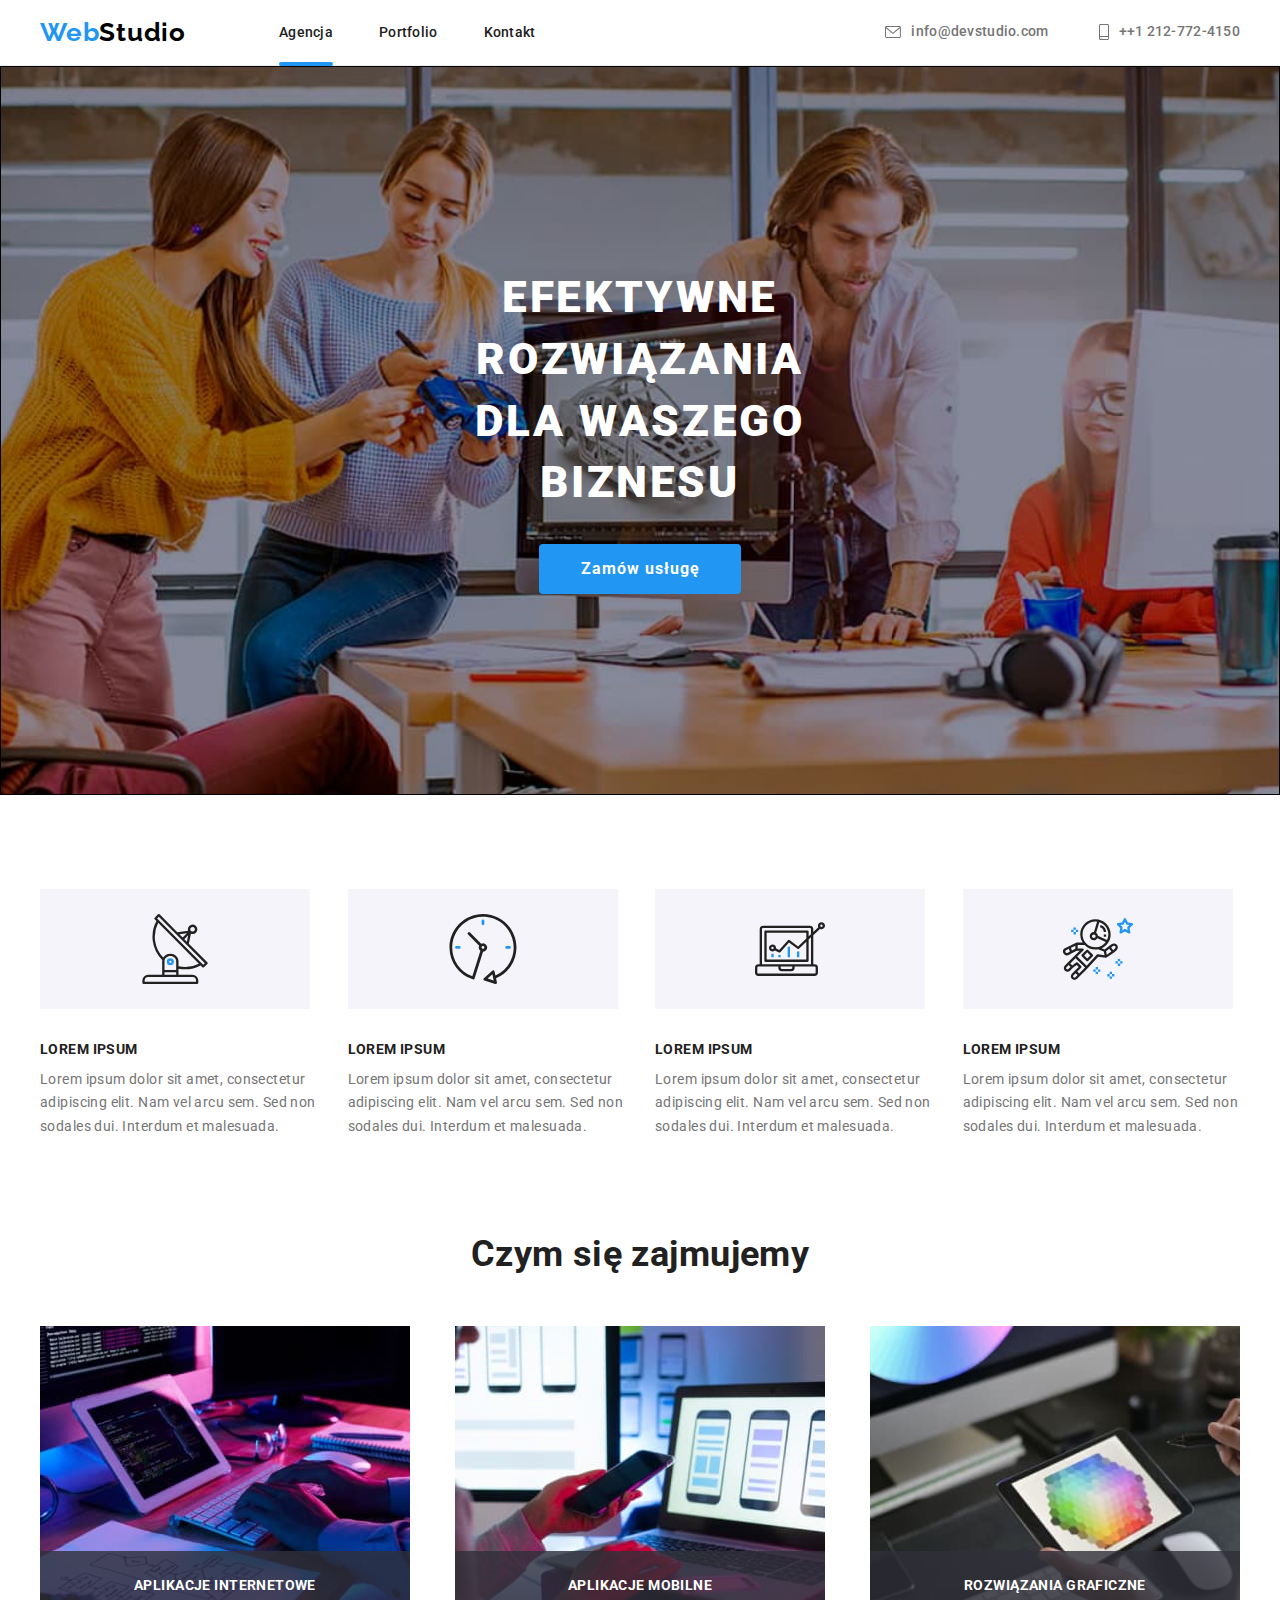
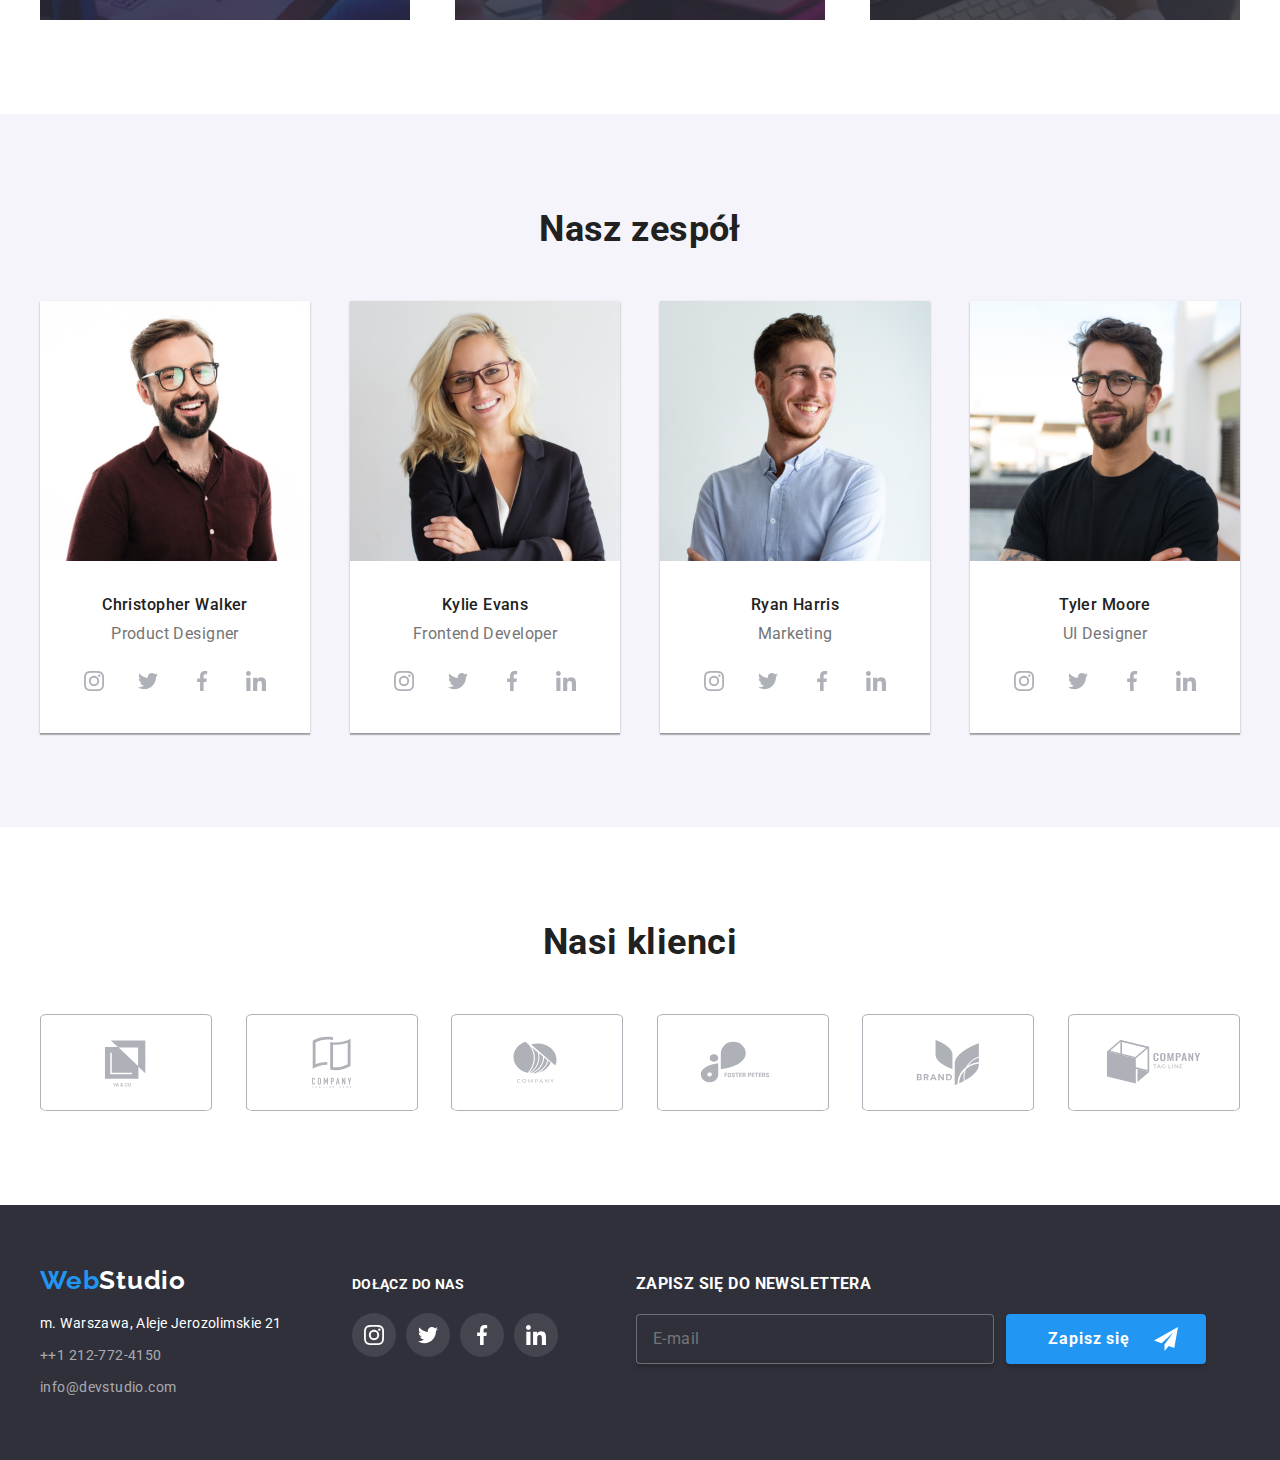
==== commit 9a90a263: "modal.scss added" ====
--- a/index.html
+++ b/index.html
@@ -423,64 +423,64 @@
     </footer>
     <div class="backdrop is-hidden" data-modal>
       <div class="modal">
-        <button class="modal-close-btn" data-modal-close type="button">
+        <button class="modal__closing" data-modal-close type="button">
           <svg width="18px" height="18px">
             <use href="./images/icons.svg#icon-close"></use>
           </svg>
         </button>
         <form name="order_the_service">
-          <h3>Zostaw swoje dane w formularzu poniżej</h3>
-          <label>
+          <h3 class="modal__header">Zostaw swoje dane w formularzu poniżej</h3>
+          <label class="modal__label">
             Imie
-            <input class="order-input" type="name" name="username" />
-            <svg class="modal-icons" height="12px" width="12px">
+            <input class="modal__input" type="name" name="username" />
+            <svg class="modal__icons" height="12px" width="12px">
               <use href="./images/icons.svg#icon-person-black-18dp-1"></use>
             </svg>
           </label>
-          <label>
+          <label class="modal__label">
             Telefon
-            <input class="order-input" type="tel" name="phone_number" />
-            <svg class="modal-icons" height="13px" width="13px">
+            <input class="modal__input" type="tel" name="phone_number" />
+            <svg class="modal__icons" height="13px" width="13px">
               <use href="./images/icons.svg#icon-phone-black-18dp-1"></use>
             </svg>
           </label>
-          <label>
+          <label class="modal__label">
             Email
-            <input class="order-input" type="email" name="email" />
-            <svg class="modal-icons" height="15px" width="12px">
+            <input class="modal__input" type="email" name="email" />
+            <svg class="modal__icons" height="15px" width="12px">
               <use href="./images/icons.svg#icon-email-black-18dp-1"></use>
             </svg>
           </label>
-          <label>
+          <label class="modal__label">
             Komentarz
             <textarea
-              class="comment"
+              class="modal__comment modal__textarea"
               name="feedback"
               rows="6"
               placeholder="Wprowadź tekst"
             ></textarea>
           </label>
 
-          <div class="checkbox-control">
+          <div class="modal__checkbox">
             <input
               type="checkbox"
               name="check"
               id="check"
               value="1"
-              class="checkbox-input"
+              class="modal__input--checkbox"
             />
-            <label for="check" class="termANDcondition">
+            <label for="check" class="modal__label modal__agreement">
               <svg width="11px" height="8px">
                 <use href="./images/icons.svg#icon-Vector"></use>
               </svg>
             </label>
             <p>
-              Oświadczam iż akceptuję <a href="">Regulamin</a> i
-              <a href="">Politykę Prywatności.</a>
+              Oświadczam iż akceptuję
+              <a class="agreement__link" href="">Regulamin</a> i
+              <a class="agreement__link" href="">Politykę Prywatności.</a>
             </p>
           </div>
-
-          <button class="modal-button" type="submit">Wyślij</button>
+          <button class="modal__submit" type="submit">Wyślij</button>
         </form>
       </div>
     </div>
--- a/css/styles.css
+++ b/css/styles.css
@@ -512,7 +512,7 @@
   transform: translate(-50%) translateY(-50%) scale(1);
   padding: 40px;
 }
-.modal h3 {
+.modal__header {
   color: var(--color-secondary);
   font-size: 20px;
   font-weight: 700;
@@ -524,7 +524,7 @@
 .is-hidden .modal {
   transform: translate(-50%) translateY(-50%) scale(0);
 }
-.modal-close-btn {
+.modal__closing {
   position: absolute;
   display: flex;
   justify-content: center;
@@ -537,7 +537,7 @@
   background-color: #fff;
   padding: 6px;
 }
-.order-input {
+.modal__input {
   border: 1px solid rgba(33, 33, 33, 0.2);
   border-radius: 4px;
   height: 40px;
@@ -547,21 +547,21 @@
   transition-duration: 250ms;
   transition-timing-function: cubic-bezier(0.4, 0, 0.2, 1);
 }
-.order-input:hover,
-.order-input:focus-within,
-.comment:hover,
-.comment:focus-within {
+.modal__input:hover,
+.modal__input:focus-within,
+.modal__comment:hover,
+.modal__comment:focus-within {
   border: 1px solid var(--brand-color);
   outline: none;
 }
-.order-input:hover + .modal-icons,
-.order-input:focus + .modal-icons {
+.modal__input:hover + .modal__icons,
+.modal__input:focus + .modal__icons {
   fill: var(--brand-color);
   outline: none;
 }
 
-.modal label,
-.modal textarea {
+.modal__label,
+.modal__textarea {
   font-size: 12px;
   line-height: 14px;
   letter-spacing: 0.01em;
@@ -570,7 +570,7 @@
   padding-top: 10px;
   position: relative;
 }
-.modal-icons {
+.modal__icons {
   position: absolute;
   left: 12px;
   top: 60%;
@@ -578,27 +578,27 @@
   transition-duration: 250ms;
   transition-timing-function: cubic-bezier(0.4, 0, 0.2, 1);
 }
-.modal textarea {
+.modal__textarea {
   padding: 12px 16px;
   resize: none;
   border: 1px solid rgba(33, 33, 33, 0.2);
   border-radius: 4px;
   margin-top: 4px;
 }
-.checkbox-control {
+.modal__checkbox {
   display: flex;
   gap: 8px;
   margin-top: 25px;
   margin-bottom: 30px;
   padding-left: 15px;
 }
-.checkbox-input {
+.modal__input--checkbox {
   position: absolute;
   width: 100%;
   height: 100%;
   clip: rect(1px, 1px, 1px, 1px);
 }
-.termANDcondition {
+.modal__agreement {
   transition-property: border-color, background-color;
   transition-duration: 250ms;
   transition-timing-function: cubic-bezier(0.4, 0, 0.2, 1);
@@ -610,26 +610,26 @@
   overflow: hidden;
   position: relative;
 }
-.order-input svg {
+.order__input svg {
   display: block;
 }
-.checkbox-input:checked + .termANDcondition {
+.modal__input--checkbox:checked + .modal__agreement {
   border-color: var(--brand-color);
   background-color: var(--brand-color);
   overflow: visible;
 }
-.checkbox-input:checked + .termANDcondition svg {
+.modal__input--checkbox:checked + .modal__agreement svg {
   position: absolute;
   top: 50%;
   left: 50%;
   transform: translate(-50%, -50%);
   fill: #fff;
 }
-.checkbox-control a {
+.agreement__link {
   color: var(--brand-color);
   text-decoration: underline;
 }
-.modal-button {
+.modal__submit {
   display: block;
   margin-left: auto;
   margin-right: auto;
--- a/css/main.min.css
+++ b/css/main.min.css
@@ -1 +1 @@
-.clients__list{display:-webkit-box;display:-ms-flexbox;display:flex;-webkit-box-pack:justify;-ms-flex-pack:justify;justify-content:space-between;fill:#afb1b8;gap:30px}.clients__icon{border:1px solid #afb1b8;border-radius:4%;padding:17.71px 32px 14.25px 32px;-webkit-transition-property:border,fill;transition-property:border,fill;-webkit-transition-duration:250ms;transition-duration:250ms;-webkit-transition-timing-function:cubic-bezier(0.4, 0, 0.2, 1);transition-timing-function:cubic-bezier(0.4, 0, 0.2, 1)}.clients__icon:hover,.clients__icon:focus{fill:#2196f3;border:1px solid #2196f3}.section{padding:94px 0}.section__header{text-align:center;color:#212121;font-weight:700;font-size:36px;line-height:1.2;padding-bottom:50px}.section--NOpadding{padding-top:0}.container{max-width:1200px;width:100%;margin:0 auto}.ourTeam{background:#f5f4fa}.ourTeam__list{display:-webkit-box;display:-ms-flexbox;display:flex;-webkit-box-pack:justify;-ms-flex-pack:justify;justify-content:space-between;text-align:center}.ourTeam__item{padding-bottom:30px;background-color:#fff;-webkit-box-shadow:0 2px 1px 0 rgba(0,0,0,.2),0 1px 1px 0 rgba(0,0,0,.1411764706),0 1px 3px 0 rgba(0,0,0,.1215686275);box-shadow:0 2px 1px 0 rgba(0,0,0,.2),0 1px 1px 0 rgba(0,0,0,.1411764706),0 1px 3px 0 rgba(0,0,0,.1215686275)}.ourTeam__header{font-weight:500;color:#212121;padding-top:30px;padding-bottom:10px}.ourTeam__p,.ourTeam__header{font-size:16px;line-height:1.2}.ourTeam__socialmediaIcons{margin-top:16px}.ourTeam__socialmediaIcons__list{display:-webkit-box;display:-ms-flexbox;display:flex;-webkit-column-gap:10px;-moz-column-gap:10px;column-gap:10px;-webkit-box-pack:center;-ms-flex-pack:center;justify-content:center}.ourTeam__socialmediaIcons__item{width:44px;height:44px;padding:12px;fill:#afb1b8;border-radius:50%;-webkit-transition-property:background-color,fill;transition-property:background-color,fill;-webkit-transition-duration:250ms;transition-duration:250ms;-webkit-transition-timing-function:cubic-bezier(0.4, 0, 0.2, 1);transition-timing-function:cubic-bezier(0.4, 0, 0.2, 1)}.ourTeam__socialmediaIcons__item:hover,.ourTeam__socialmediaIcons__item:focus{background-color:#2196f3;fill:#fff}.ourTeam__list>li:not(:last-child){margin-right:30px}.OurService__list{display:-webkit-box;display:-ms-flexbox;display:flex;-webkit-box-pack:justify;-ms-flex-pack:justify;justify-content:space-between}.OurService__p{color:#212121;font-weight:700;font-size:14px;line-height:1.1;padding-bottom:10px;display:-webkit-box;display:-ms-flexbox;display:flex;-webkit-box-orient:vertical;-webkit-box-direction:normal;-ms-flex-direction:column;flex-direction:column}.OurService__img{display:block}.OurService__item{position:relative}.OurService__p{position:absolute;bottom:0;width:100%;padding:27px;text-align:center;background:rgba(47,48,58,.8);color:#fff}.OurService__list>li:not(:last-child){margin-right:30px}.advantages{display:-webkit-box;display:-ms-flexbox;display:flex;-webkit-box-pack:justify;-ms-flex-pack:justify;justify-content:space-between}.advantages__header{color:#212121;font-weight:700;font-size:14px;line-height:1.1;padding-bottom:10px}.advantages__p{line-height:1.7}.advantages__icon{background-color:#f5f4fa;padding:25px 100px;margin-bottom:30px}.advantages>li:not(:last-child){margin-right:30px}.introduction{padding-top:0;padding-bottom:0;background-color:#2f303a;border:1px solid #000}.introduction__img{margin:auto;background-image:url(../images/sloganBackground.jpg),-webkit-gradient(linear, left top, left bottom, from(rgba(47, 48, 58, 0.4)), to(rgba(47, 48, 58, 0.4)));background-image:url(../images/sloganBackground.jpg),linear-gradient(rgba(47, 48, 58, 0.4), rgba(47, 48, 58, 0.4));background-position:center;background-repeat:no-repeat;background-size:cover;max-width:1600px}.introduction__wrapper{padding:200px 452px;text-align:center}.introduction__slogan{font-size:44px;font-weight:900;line-height:1.4;letter-spacing:.06em;color:#fff;padding-bottom:30px}.introduction__button{border:none;font-family:"Roboto",sans-serif;border-radius:4px;font-size:16px;font-weight:700;line-height:1.9;letter-spacing:.06em;color:#fff;background-color:#2196f3;padding:10px 41px 10px 42px}.header{border-bottom:1px solid #ececec}.header__section{display:-webkit-box;display:-ms-flexbox;display:flex;-webkit-box-pack:justify;-ms-flex-pack:justify;justify-content:space-between;padding-top:24px;padding-bottom:25px;justify-content:space-between;-webkit-box-align:center;-ms-flex-align:center;align-items:center}.header__navigation{display:-webkit-box;display:-ms-flexbox;display:flex;-webkit-box-align:center;-ms-flex-align:center;align-items:center}.logo{margin-right:93px;font-family:"Raleway",sans-serif;font-weight:700;font-size:26px;color:#2196f3;line-height:1.2px;letter-spacing:.03em}.logo__span{color:#000}.logo__span--footer{color:#fff}.menu{-webkit-column-gap:46px;-moz-column-gap:46px;column-gap:46px;display:-webkit-box;display:-ms-flexbox;display:flex;-webkit-box-pack:justify;-ms-flex-pack:justify;justify-content:space-between}.menu__item{position:relative}.menu__link{display:inline-block;color:#212121;-webkit-transition-property:color,fill;transition-property:color,fill;-webkit-transition-duration:250ms;transition-duration:250ms;-webkit-transition-timing-function:cubic-bezier(0.4, 0, 0.2, 1);transition-timing-function:cubic-bezier(0.4, 0, 0.2, 1);font-family:"Roboto",sans-serif;font-weight:500;font-size:14px;line-height:1.1;letter-spacing:.02em}.contacts{-webkit-column-gap:50px;-moz-column-gap:50px;column-gap:50px;display:-webkit-box;display:-ms-flexbox;display:flex;-webkit-box-pack:justify;-ms-flex-pack:justify;justify-content:space-between}.contacts__link{font-family:"Roboto",sans-serif;font-weight:500;font-size:14px;line-height:1.1;letter-spacing:.02em;fill:#757575;color:#757575;display:-webkit-box;display:-ms-flexbox;display:flex;-webkit-box-align:center;-ms-flex-align:center;align-items:center;-webkit-transition-property:color,fill;transition-property:color,fill;-webkit-transition-duration:250ms;transition-duration:250ms;-webkit-transition-timing-function:cubic-bezier(0.4, 0, 0.2, 1);transition-timing-function:cubic-bezier(0.4, 0, 0.2, 1)}.contacts__icon{margin-right:10px}.menu--active::after,.menu--bordered:hover::after,.menu--bordered:focus::after{position:absolute;right:0;margin-top:37px;content:"";width:100%;border-bottom:solid 4px #2196f3;border-radius:4px}.menu a:focus,.menu a:hover,.contacts__link:focus,.contacts__link:hover,.footer-contacts a:focus,.footer-contacts a:hover{color:#2196f3;fill:#2196f3}.footer{background:#2f303a}.footer__wrapper{display:-webkit-box;display:-ms-flexbox;display:flex;-webkit-box-align:baseline;-ms-flex-align:baseline;align-items:baseline}.footer__contacts{padding-top:60px;padding-bottom:60px;margin-right:70px}.address{margin-top:20px}.address__list{display:-webkit-box;display:-ms-flexbox;display:flex;-webkit-box-orient:vertical;-webkit-box-direction:normal;-ms-flex-direction:column;flex-direction:column;row-gap:8px}.address__item{font-style:normal;line-height:1.7;color:#fff}.address__link{font-style:normal;font-family:"Roboto",sans-serif;font-size:14px;line-height:1.7;letter-spacing:.03em;color:rgba(255,255,255,.6);-webkit-transition-property:color,fill;transition-property:color,fill;-webkit-transition-duration:250ms;transition-duration:250ms;-webkit-transition-timing-function:cubic-bezier(0.4, 0, 0.2, 1);transition-timing-function:cubic-bezier(0.4, 0, 0.2, 1)}.address__link:focus,.address__link:hover{color:#2196f3;fill:#2196f3}.footer__socialmedia{padding-top:72px;margin-right:78px}.footer__socialmedia__list{display:-webkit-box;display:-ms-flexbox;display:flex;-webkit-column-gap:10px;-moz-column-gap:10px;column-gap:10px;margin-top:10px;fill:#fff}.footer__socialmedia__item{padding:12px;width:44px;height:44px;border-radius:50%;background-color:rgba(255,255,255,.1);-webkit-transition-property:background-color;transition-property:background-color;-webkit-transition-duration:250ms;transition-duration:250ms;-webkit-transition-timing-function:cubic-bezier(0.4, 0, 0.2, 1);transition-timing-function:cubic-bezier(0.4, 0, 0.2, 1)}.footer__socialmedia__item:hover,.footer__socialmedia__item:focus{background-color:#2196f3}.footer__socialmedia__header{color:#fff;font-weight:700;font-size:14px;line-height:1.1;padding-bottom:10px}.newsletter__header{padding-bottom:20px;color:#fff}.newsletter__subscription{display:-webkit-box;display:-ms-flexbox;display:flex}.newsletter__input{font-size:16px;font-weight:400;letter-spacing:.03em;border-radius:4px;padding:15px 16px 15px 16px;border:1px solid rgba(255,255,255,.3019607843);-webkit-box-shadow:0px 4px 4px 0px rgba(0,0,0,.1490196078);box-shadow:0px 4px 4px 0px rgba(0,0,0,.1490196078);color:rgba(255,255,255,.6);background-color:#2f303a;width:358px}.newsletter__button{padding:10px 28px 10px 42px;margin-left:12px;display:-webkit-box;display:-ms-flexbox;display:flex;-webkit-box-align:center;-ms-flex-align:center;align-items:center;color:#fff;background-color:#2196f3;font-size:16px;font-weight:700;line-height:1.6;letter-spacing:.06em;-webkit-box-shadow:0px 4px 4px 0px rgba(0,0,0,.1490196078);box-shadow:0px 4px 4px 0px rgba(0,0,0,.1490196078);border-radius:4px}.newsletter__icon{margin-left:24px;fill:#fff;background-color:#2196f3}*{margin:0;padding:0;border-style:none}body{font-family:"Roboto",sans-serif;letter-spacing:.03em;color:#757575;font-size:14px}a{text-decoration:none}button{cursor:pointer}li{list-style:none}/*# sourceMappingURL=main.min.css.map */+.clients__list{display:-webkit-box;display:-ms-flexbox;display:flex;-webkit-box-pack:justify;-ms-flex-pack:justify;justify-content:space-between;fill:#afb1b8;gap:30px}.clients__icon{border:1px solid #afb1b8;border-radius:4%;padding:17.71px 32px 14.25px 32px;-webkit-transition-property:border,fill;transition-property:border,fill;-webkit-transition-duration:250ms;transition-duration:250ms;-webkit-transition-timing-function:cubic-bezier(0.4, 0, 0.2, 1);transition-timing-function:cubic-bezier(0.4, 0, 0.2, 1)}.clients__icon:hover,.clients__icon:focus{fill:#2196f3;border:1px solid #2196f3}.section{padding:94px 0}.section__header{text-align:center;color:#212121;font-weight:700;font-size:36px;line-height:1.2;padding-bottom:50px}.section--NOpadding{padding-top:0}.container{max-width:1200px;width:100%;margin:0 auto}.ourTeam{background:#f5f4fa}.ourTeam__list{display:-webkit-box;display:-ms-flexbox;display:flex;-webkit-box-pack:justify;-ms-flex-pack:justify;justify-content:space-between;text-align:center}.ourTeam__item{padding-bottom:30px;background-color:#fff;-webkit-box-shadow:0 2px 1px 0 rgba(0,0,0,.2),0 1px 1px 0 rgba(0,0,0,.1411764706),0 1px 3px 0 rgba(0,0,0,.1215686275);box-shadow:0 2px 1px 0 rgba(0,0,0,.2),0 1px 1px 0 rgba(0,0,0,.1411764706),0 1px 3px 0 rgba(0,0,0,.1215686275)}.ourTeam__header{font-weight:500;color:#212121;padding-top:30px;padding-bottom:10px}.ourTeam__p,.ourTeam__header{font-size:16px;line-height:1.2}.ourTeam__socialmediaIcons{margin-top:16px}.ourTeam__socialmediaIcons__list{display:-webkit-box;display:-ms-flexbox;display:flex;-webkit-column-gap:10px;-moz-column-gap:10px;column-gap:10px;-webkit-box-pack:center;-ms-flex-pack:center;justify-content:center}.ourTeam__socialmediaIcons__item{width:44px;height:44px;padding:12px;fill:#afb1b8;border-radius:50%;-webkit-transition-property:background-color,fill;transition-property:background-color,fill;-webkit-transition-duration:250ms;transition-duration:250ms;-webkit-transition-timing-function:cubic-bezier(0.4, 0, 0.2, 1);transition-timing-function:cubic-bezier(0.4, 0, 0.2, 1)}.ourTeam__socialmediaIcons__item:hover,.ourTeam__socialmediaIcons__item:focus{background-color:#2196f3;fill:#fff}.ourTeam__list>li:not(:last-child){margin-right:30px}.OurService__list{display:-webkit-box;display:-ms-flexbox;display:flex;-webkit-box-pack:justify;-ms-flex-pack:justify;justify-content:space-between}.OurService__p{color:#212121;font-weight:700;font-size:14px;line-height:1.1;padding-bottom:10px;display:-webkit-box;display:-ms-flexbox;display:flex;-webkit-box-orient:vertical;-webkit-box-direction:normal;-ms-flex-direction:column;flex-direction:column}.OurService__img{display:block}.OurService__item{position:relative}.OurService__p{position:absolute;bottom:0;width:100%;padding:27px;text-align:center;background:rgba(47,48,58,.8);color:#fff}.OurService__list>li:not(:last-child){margin-right:30px}.advantages{display:-webkit-box;display:-ms-flexbox;display:flex;-webkit-box-pack:justify;-ms-flex-pack:justify;justify-content:space-between}.advantages__header{color:#212121;font-weight:700;font-size:14px;line-height:1.1;padding-bottom:10px}.advantages__p{line-height:1.7}.advantages__icon{background-color:#f5f4fa;padding:25px 100px;margin-bottom:30px}.advantages>li:not(:last-child){margin-right:30px}.introduction{padding-top:0;padding-bottom:0;background-color:#2f303a;border:1px solid #000}.introduction__img{margin:auto;background-image:url(../images/sloganBackground.jpg),-webkit-gradient(linear, left top, left bottom, from(rgba(47, 48, 58, 0.4)), to(rgba(47, 48, 58, 0.4)));background-image:url(../images/sloganBackground.jpg),linear-gradient(rgba(47, 48, 58, 0.4), rgba(47, 48, 58, 0.4));background-position:center;background-repeat:no-repeat;background-size:cover;max-width:1600px}.introduction__wrapper{padding:200px 452px;text-align:center}.introduction__slogan{font-size:44px;font-weight:900;line-height:1.4;letter-spacing:.06em;color:#fff;padding-bottom:30px}.introduction__button{border:none;font-family:"Roboto",sans-serif;border-radius:4px;font-size:16px;font-weight:700;line-height:1.9;letter-spacing:.06em;color:#fff;background-color:#2196f3;padding:10px 41px 10px 42px}.header{border-bottom:1px solid #ececec}.header__section{display:-webkit-box;display:-ms-flexbox;display:flex;-webkit-box-pack:justify;-ms-flex-pack:justify;justify-content:space-between;padding-top:24px;padding-bottom:25px;justify-content:space-between;-webkit-box-align:center;-ms-flex-align:center;align-items:center}.header__navigation{display:-webkit-box;display:-ms-flexbox;display:flex;-webkit-box-align:center;-ms-flex-align:center;align-items:center}.logo{margin-right:93px;font-family:"Raleway",sans-serif;font-weight:700;font-size:26px;color:#2196f3;line-height:1.2px;letter-spacing:.03em}.logo__span{color:#000}.logo__span--footer{color:#fff}.menu{-webkit-column-gap:46px;-moz-column-gap:46px;column-gap:46px;display:-webkit-box;display:-ms-flexbox;display:flex;-webkit-box-pack:justify;-ms-flex-pack:justify;justify-content:space-between}.menu__item{position:relative}.menu__link{display:inline-block;color:#212121;-webkit-transition-property:color,fill;transition-property:color,fill;-webkit-transition-duration:250ms;transition-duration:250ms;-webkit-transition-timing-function:cubic-bezier(0.4, 0, 0.2, 1);transition-timing-function:cubic-bezier(0.4, 0, 0.2, 1);font-family:"Roboto",sans-serif;font-weight:500;font-size:14px;line-height:1.1;letter-spacing:.02em}.contacts{-webkit-column-gap:50px;-moz-column-gap:50px;column-gap:50px;display:-webkit-box;display:-ms-flexbox;display:flex;-webkit-box-pack:justify;-ms-flex-pack:justify;justify-content:space-between}.contacts__link{font-family:"Roboto",sans-serif;font-weight:500;font-size:14px;line-height:1.1;letter-spacing:.02em;fill:#757575;color:#757575;display:-webkit-box;display:-ms-flexbox;display:flex;-webkit-box-align:center;-ms-flex-align:center;align-items:center;-webkit-transition-property:color,fill;transition-property:color,fill;-webkit-transition-duration:250ms;transition-duration:250ms;-webkit-transition-timing-function:cubic-bezier(0.4, 0, 0.2, 1);transition-timing-function:cubic-bezier(0.4, 0, 0.2, 1)}.contacts__icon{margin-right:10px}.menu--active::after,.menu--bordered:hover::after,.menu--bordered:focus::after{position:absolute;right:0;margin-top:37px;content:"";width:100%;border-bottom:solid 4px #2196f3;border-radius:4px}.menu a:focus,.menu a:hover,.contacts__link:focus,.contacts__link:hover,.footer-contacts a:focus,.footer-contacts a:hover{color:#2196f3;fill:#2196f3}.footer{background:#2f303a}.footer__wrapper{display:-webkit-box;display:-ms-flexbox;display:flex;-webkit-box-align:baseline;-ms-flex-align:baseline;align-items:baseline}.footer__contacts{padding-top:60px;padding-bottom:60px;margin-right:70px}.address{margin-top:20px}.address__list{display:-webkit-box;display:-ms-flexbox;display:flex;-webkit-box-orient:vertical;-webkit-box-direction:normal;-ms-flex-direction:column;flex-direction:column;row-gap:8px}.address__item{font-style:normal;line-height:1.7;color:#fff}.address__link{font-style:normal;font-family:"Roboto",sans-serif;font-size:14px;line-height:1.7;letter-spacing:.03em;color:rgba(255,255,255,.6);-webkit-transition-property:color,fill;transition-property:color,fill;-webkit-transition-duration:250ms;transition-duration:250ms;-webkit-transition-timing-function:cubic-bezier(0.4, 0, 0.2, 1);transition-timing-function:cubic-bezier(0.4, 0, 0.2, 1)}.address__link:focus,.address__link:hover{color:#2196f3;fill:#2196f3}.footer__socialmedia{padding-top:72px;margin-right:78px}.footer__socialmedia__list{display:-webkit-box;display:-ms-flexbox;display:flex;-webkit-column-gap:10px;-moz-column-gap:10px;column-gap:10px;margin-top:10px;fill:#fff}.footer__socialmedia__item{padding:12px;width:44px;height:44px;border-radius:50%;background-color:rgba(255,255,255,.1);-webkit-transition-property:background-color;transition-property:background-color;-webkit-transition-duration:250ms;transition-duration:250ms;-webkit-transition-timing-function:cubic-bezier(0.4, 0, 0.2, 1);transition-timing-function:cubic-bezier(0.4, 0, 0.2, 1)}.footer__socialmedia__item:hover,.footer__socialmedia__item:focus{background-color:#2196f3}.footer__socialmedia__header{color:#fff;font-weight:700;font-size:14px;line-height:1.1;padding-bottom:10px}.newsletter__header{padding-bottom:20px;color:#fff}.newsletter__subscription{display:-webkit-box;display:-ms-flexbox;display:flex}.newsletter__input{font-size:16px;font-weight:400;letter-spacing:.03em;border-radius:4px;padding:15px 16px 15px 16px;border:1px solid rgba(255,255,255,.3019607843);-webkit-box-shadow:0px 4px 4px 0px rgba(0,0,0,.1490196078);box-shadow:0px 4px 4px 0px rgba(0,0,0,.1490196078);color:rgba(255,255,255,.6);background-color:#2f303a;width:358px}.newsletter__button{padding:10px 28px 10px 42px;margin-left:12px;display:-webkit-box;display:-ms-flexbox;display:flex;-webkit-box-align:center;-ms-flex-align:center;align-items:center;color:#fff;background-color:#2196f3;font-size:16px;font-weight:700;line-height:1.6;letter-spacing:.06em;-webkit-box-shadow:0px 4px 4px 0px rgba(0,0,0,.1490196078);box-shadow:0px 4px 4px 0px rgba(0,0,0,.1490196078);border-radius:4px}.newsletter__icon{margin-left:24px;fill:#fff;background-color:#2196f3}.is-hidden{visibility:hidden;opacity:0;pointer-events:none}.backdrop{position:fixed;left:0;right:0;top:0;bottom:0;background:rgba(0,0,0,.2);-webkit-transition:visibility .5s linear,opacity .5s linear;transition:visibility .5s linear,opacity .5s linear}.is-hidden .modal{-webkit-transform:translate(-50%) translateY(-50%) scale(0);transform:translate(-50%) translateY(-50%) scale(0)}.modal{background:#fff;-webkit-box-shadow:0px 2px 1px 0px rgba(0,0,0,.2),0px 1px 1px 0px rgba(0,0,0,.14),0px 1px 3px 0px rgba(0,0,0,.12);box-shadow:0px 2px 1px 0px rgba(0,0,0,.2),0px 1px 1px 0px rgba(0,0,0,.14),0px 1px 3px 0px rgba(0,0,0,.12);height:581px;width:528px;border-radius:4px;position:absolute;left:50%;top:50%;-webkit-transition:-webkit-transform .5s linear;transition:-webkit-transform .5s linear;transition:transform .5s linear;transition:transform .5s linear, -webkit-transform .5s linear;-webkit-transform:translate(-50%) translateY(-50%) scale(1);transform:translate(-50%) translateY(-50%) scale(1);padding:40px}.modal__header{color:#212121;font-size:20px;font-weight:700;line-height:23px;letter-spacing:.03em;text-align:center;padding-bottom:12px}.modal__closing{position:absolute;display:-webkit-box;display:-ms-flexbox;display:flex;-webkit-box-pack:center;-ms-flex-pack:center;justify-content:center;top:8px;right:8px;height:30px;width:30px;border-radius:50%;border:1px solid rgba(0,0,0,.1019607843);background-color:#fff;padding:6px}.modal__label,.modal__textarea{display:-webkit-box;display:-ms-flexbox;display:flex;-webkit-box-orient:vertical;-webkit-box-direction:normal;-ms-flex-direction:column;flex-direction:column;font-size:12px;line-height:14px;letter-spacing:.01em;text-align:left;color:#757575;padding-top:10px;position:relative}.modal__input{border:1px solid rgba(33,33,33,.2);border-radius:4px;height:40px;margin-top:4px;padding-left:42px;-webkit-transition-property:border;transition-property:border;-webkit-transition-duration:250ms;transition-duration:250ms;-webkit-transition-timing-function:cubic-bezier(0.4, 0, 0.2, 1);transition-timing-function:cubic-bezier(0.4, 0, 0.2, 1)}.modal__input:hover,.modal__input:focus-within,.modal__input .modal__comment:hover,.modal__input .modal__comment:focus-within{border:1px solid #2196f3;outline:none}.modal__input:hover+.modal__icons,.modal__input:focus+.modal__icons{fill:#2196f3;outline:none}.modal__icons{position:absolute;left:12px;top:60%;-webkit-transition-property:fill;transition-property:fill;-webkit-transition-duration:250ms;transition-duration:250ms;-webkit-transition-timing-function:cubic-bezier(0.4, 0, 0.2, 1);transition-timing-function:cubic-bezier(0.4, 0, 0.2, 1)}.modal__textarea{padding:12px 16px;resize:none;border:1px solid rgba(33,33,33,.2);border-radius:4px;margin-top:4px}.modal__checkbox{display:-webkit-box;display:-ms-flexbox;display:flex;gap:8px;margin-top:25px;margin-bottom:30px;padding-left:15px}.modal__input--checkbox{position:absolute;width:100%;height:100%;clip:rect(1px, 1px, 1px, 1px)}.modal__agreement{-webkit-transition-property:border-color,background-color;transition-property:border-color,background-color;-webkit-transition-duration:250ms;transition-duration:250ms;-webkit-transition-timing-function:cubic-bezier(0.4, 0, 0.2, 1);transition-timing-function:cubic-bezier(0.4, 0, 0.2, 1);width:16px;height:15px;display:block;border:2px solid #212121;border-radius:2px;overflow:hidden;position:relative}.order__input svg{display:block}.modal__input--checkbox:checked+.modal__agreement{border-color:#2196f3;background-color:#2196f3;overflow:visible}.modal__input--checkbox:checked+.modal__agreement svg{position:absolute;top:50%;left:50%;-webkit-transform:translate(-50%, -50%);transform:translate(-50%, -50%);fill:#fff}.modal__submit{display:block;margin-left:auto;margin-right:auto;padding:10px 76px;-webkit-box-shadow:0px 4px 4px 0px rgba(0,0,0,.1490196078);box-shadow:0px 4px 4px 0px rgba(0,0,0,.1490196078)}.agreement__link{color:#2196f3;text-decoration:underline}*{margin:0;padding:0;border-style:none}body{font-family:"Roboto",sans-serif;letter-spacing:.03em;color:#757575;font-size:14px}a{text-decoration:none}button{cursor:pointer}li{list-style:none}/*# sourceMappingURL=main.min.css.map */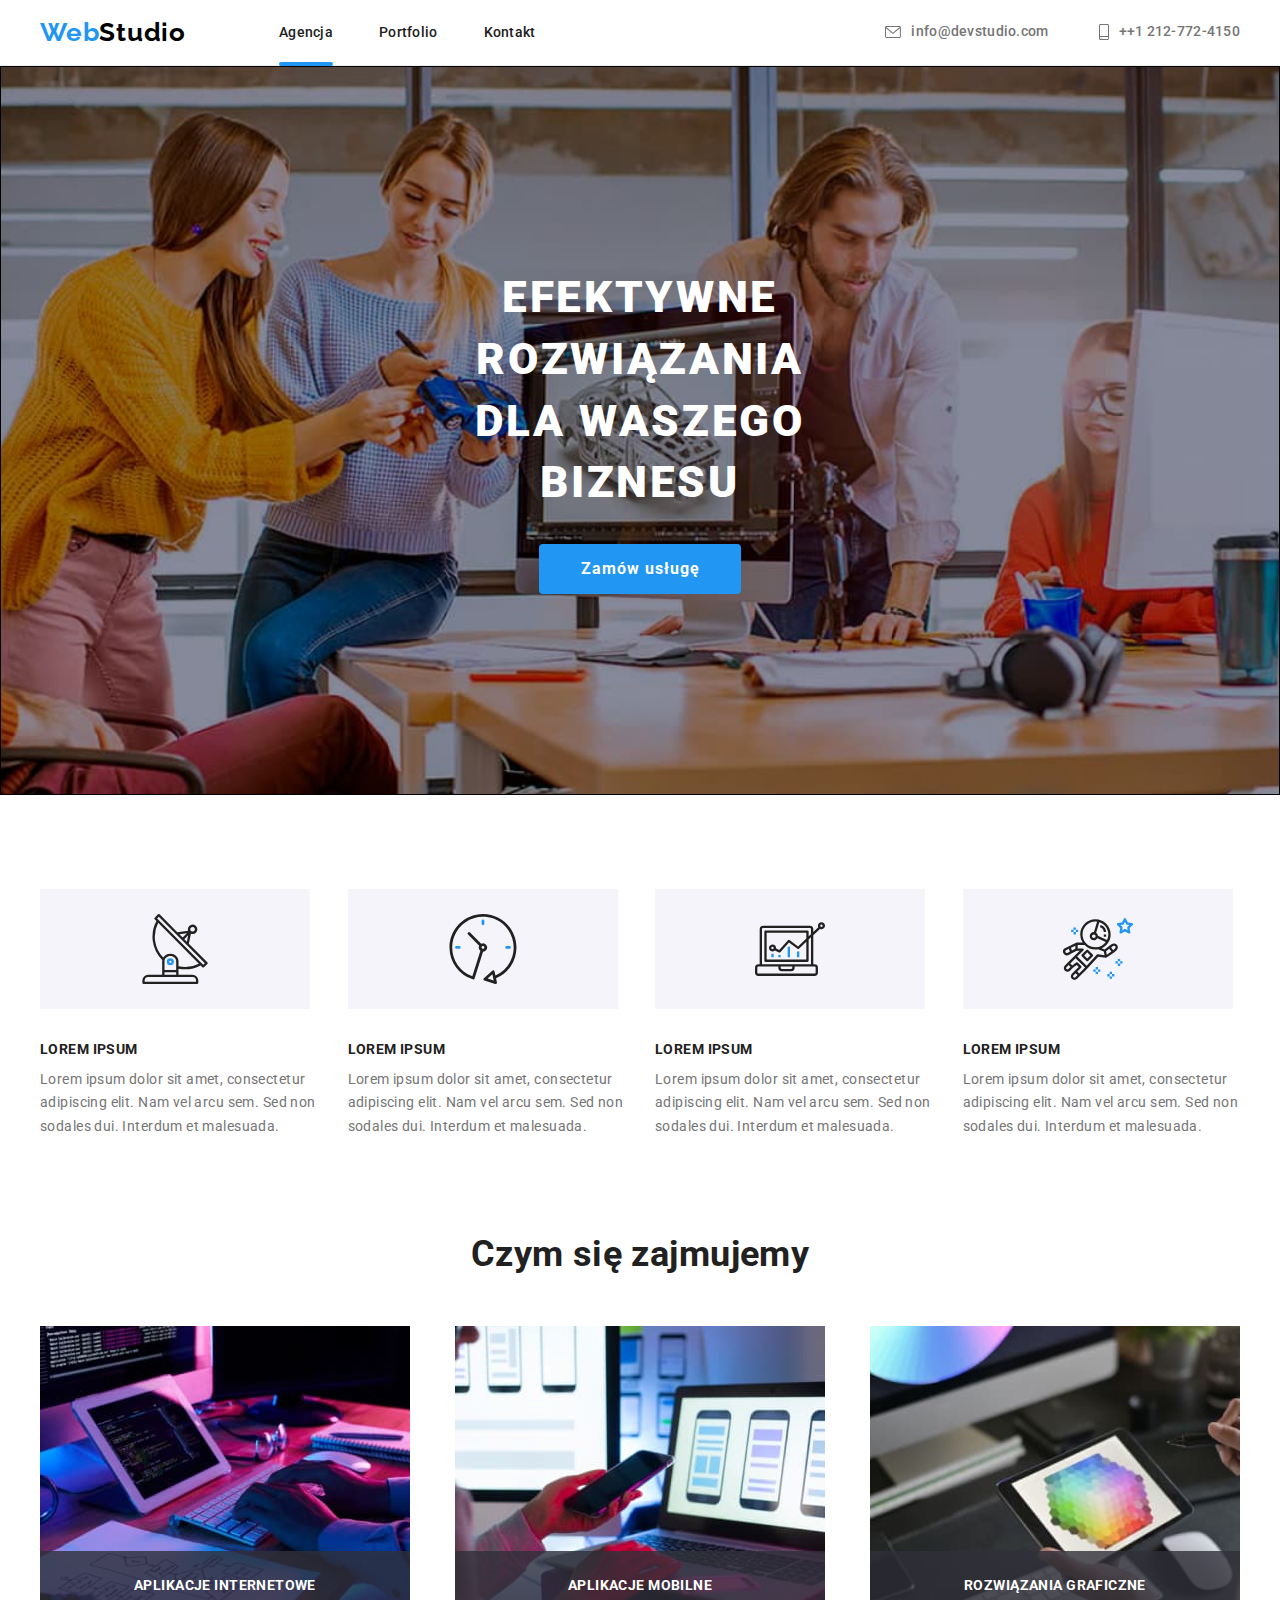
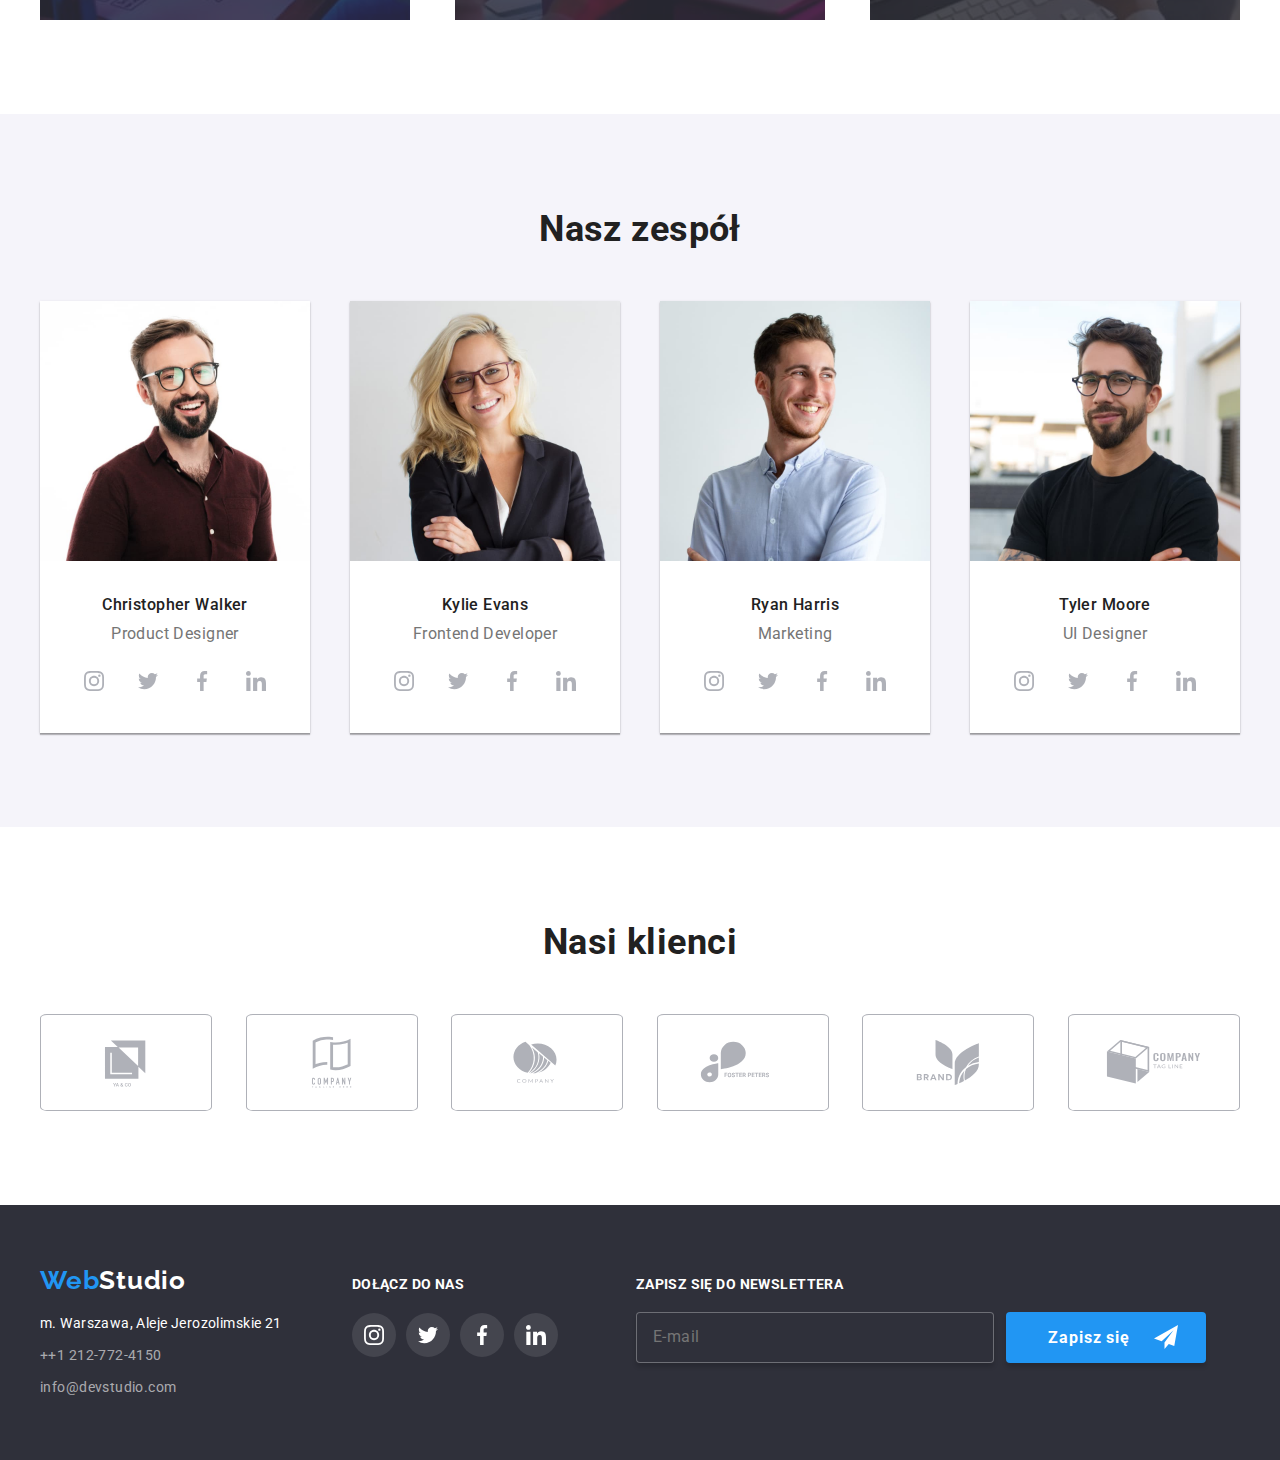
==== commit 65137e0e: "hw-7 corrections added" ====
--- a/index.html
+++ b/index.html
@@ -32,7 +32,7 @@
             target="_blank"
             rel="noreferrer noopener"
           >
-            Web<span class="logo__span">Studio</span>
+            Web<span class="logo--dark">Studio</span>
           </a>
           <ul class="menu">
             <li class="menu__item">
@@ -91,7 +91,7 @@
                 <use href="./images/icons.svg#icon-antenna-1-1"></use>
               </svg>
               <h3 class="advantages__header">LOREM IPSUM</h3>
-              <p class="advantages__p">
+              <p class="advantages__text">
                 Lorem ipsum dolor sit amet, consectetur adipiscing elit. Nam vel
                 arcu sem. Sed non sodales dui. Interdum et malesuada.
               </p>
@@ -101,7 +101,7 @@
                 <use href="./images/icons.svg#icon-clock-1-1"></use>
               </svg>
               <h3 class="advantages__header">LOREM IPSUM</h3>
-              <p class="advantages__p">
+              <p class="advantages__text">
                 Lorem ipsum dolor sit amet, consectetur adipiscing elit. Nam vel
                 arcu sem. Sed non sodales dui. Interdum et malesuada.
               </p>
@@ -111,7 +111,7 @@
                 <use href="./images/icons.svg#icon-diagram-1-1"></use>
               </svg>
               <h3 class="advantages__header">LOREM IPSUM</h3>
-              <p class="advantages__p">
+              <p class="advantages__text">
                 Lorem ipsum dolor sit amet, consectetur adipiscing elit. Nam vel
                 arcu sem. Sed non sodales dui. Interdum et malesuada.
               </p>
@@ -121,7 +121,7 @@
                 <use href="./images/icons.svg#icon-astronaut-1-1"></use>
               </svg>
               <h3 class="advantages__header">LOREM IPSUM</h3>
-              <p class="advantages__p">
+              <p class="advantages__text">
                 Lorem ipsum dolor sit amet, consectetur adipiscing elit. Nam vel
                 arcu sem. Sed non sodales dui. Interdum et malesuada.
               </p>
@@ -129,7 +129,7 @@
           </ul>
         </div>
       </section>
-      <section class="section section--NOpadding">
+      <section class="section section--no-padding">
         <div class="container">
           <h2 class="section__header">Czym się zajmujemy</h2>
           <ul class="OurService__list">
@@ -141,7 +141,7 @@
                 height="294"
                 width="370"
               />
-              <p class="OurService__p">APLIKACJE INTERNETOWE</p>
+              <p class="OurService__text">APLIKACJE INTERNETOWE</p>
             </li>
             <li class="OurService__item">
               <img
@@ -151,7 +151,7 @@
                 height="294"
                 width="370"
               />
-              <p class="OurService__p">APLIKACJE MOBILNE</p>
+              <p class="OurService__text">APLIKACJE MOBILNE</p>
             </li>
             <li class="OurService__item">
               <img
@@ -161,42 +161,42 @@
                 height="294"
                 width="370"
               />
-              <p class="OurService__p">ROZWIĄZANIA GRAFICZNE</p>
+              <p class="OurService__text">ROZWIĄZANIA GRAFICZNE</p>
             </li>
           </ul>
         </div>
       </section>
-      <section class="ourTeam section">
+      <section class="team section">
         <div class="container">
           <h2 class="section__header">Nasz zespół</h2>
-          <ul class="ourTeam__list">
-            <li class="ourTeam__item">
+          <ul class="team__list">
+            <li class="team__item">
               <img
                 src="images/ChristopherWalker.jpg"
                 alt="Christopher Walker"
                 width="270"
                 height="260"
               />
-              <h3 class="ourTeam__header">Christopher Walker</h3>
-              <p class="ourTeam__p">Product Designer</p>
-              <div class="ourTeam__socialmediaIcons">
-                <ul class="ourTeam__socialmediaIcons__list">
-                  <li class="ourTeam__socialmediaIcons__item">
+              <h3 class="team__header">Christopher Walker</h3>
+              <p class="team__p">Product Designer</p>
+              <div class="team__socialmediaIcons">
+                <ul class="team__socialmediaIcons__list">
+                  <li class="team__socialmediaIcons__item">
                     <svg width="20px" height="20px">
                       <use href="./images/icons.svg#icon-instagram-2-1"></use>
                     </svg>
                   </li>
-                  <li class="ourTeam__socialmediaIcons__item">
+                  <li class="team__socialmediaIcons__item">
                     <svg width="20px" height="20px">
                       <use href="./images/icons.svg#icon-twitter-1-1"></use>
                     </svg>
                   </li>
-                  <li class="ourTeam__socialmediaIcons__item">
+                  <li class="team__socialmediaIcons__item">
                     <svg width="20px" height="20px">
                       <use href="./images/icons.svg#icon-facebook-1-1"></use>
                     </svg>
                   </li>
-                  <li class="ourTeam__socialmediaIcons__item">
+                  <li class="team__socialmediaIcons__item">
                     <svg width="20px" height="20px">
                       <use href="./images/icons.svg#icon-linkedin-1-1"></use>
                     </svg>
@@ -204,33 +204,33 @@
                 </ul>
               </div>
             </li>
-            <li class="ourTeam__item">
+            <li class="team__item">
               <img
                 src="images/KylieEvans.jpg"
                 alt="Kylie Evans"
                 width="270"
                 height="260"
               />
-              <h3 class="ourTeam__header">Kylie Evans</h3>
-              <p class="ourTeam__p">Frontend Developer</p>
-              <div class="ourTeam__socialmediaIcons">
-                <ul class="ourTeam__socialmediaIcons__list">
-                  <li class="ourTeam__socialmediaIcons__item">
+              <h3 class="team__header">Kylie Evans</h3>
+              <p class="team__p">Frontend Developer</p>
+              <div class="team__socialmediaIcons">
+                <ul class="team__socialmediaIcons__list">
+                  <li class="team__socialmediaIcons__item">
                     <svg width="20px" height="20px">
                       <use href="./images/icons.svg#icon-instagram-2-1"></use>
                     </svg>
                   </li>
-                  <li class="ourTeam__socialmediaIcons__item">
+                  <li class="team__socialmediaIcons__item">
                     <svg width="20px" height="20px">
                       <use href="./images/icons.svg#icon-twitter-1-1"></use>
                     </svg>
                   </li>
-                  <li class="ourTeam__socialmediaIcons__item">
+                  <li class="team__socialmediaIcons__item">
                     <svg width="20px" height="20px">
                       <use href="./images/icons.svg#icon-facebook-1-1"></use>
                     </svg>
                   </li>
-                  <li class="ourTeam__socialmediaIcons__item">
+                  <li class="team__socialmediaIcons__item">
                     <svg width="20px" height="20px">
                       <use href="./images/icons.svg#icon-linkedin-1-1"></use>
                     </svg>
@@ -238,33 +238,33 @@
                 </ul>
               </div>
             </li>
-            <li class="ourTeam__item">
+            <li class="team__item">
               <img
                 src="images/RyanHarris.jpg"
                 alt="Ryan Harris"
                 width="270"
                 height="260"
               />
-              <h3 class="ourTeam__header">Ryan Harris</h3>
-              <p class="ourTeam__p">Marketing</p>
-              <div class="ourTeam__socialmediaIcons">
-                <ul class="ourTeam__socialmediaIcons__list">
-                  <li class="ourTeam__socialmediaIcons__item">
+              <h3 class="team__header">Ryan Harris</h3>
+              <p class="team__p">Marketing</p>
+              <div class="team__socialmediaIcons">
+                <ul class="team__socialmediaIcons__list">
+                  <li class="team__socialmediaIcons__item">
                     <svg width="20px" height="20px">
                       <use href="./images/icons.svg#icon-instagram-2-1"></use>
                     </svg>
                   </li>
-                  <li class="ourTeam__socialmediaIcons__item">
+                  <li class="team__socialmediaIcons__item">
                     <svg width="20px" height="20px">
                       <use href="./images/icons.svg#icon-twitter-1-1"></use>
                     </svg>
                   </li>
-                  <li class="ourTeam__socialmediaIcons__item">
+                  <li class="team__socialmediaIcons__item">
                     <svg width="20px" height="20px">
                       <use href="./images/icons.svg#icon-facebook-1-1"></use>
                     </svg>
                   </li>
-                  <li class="ourTeam__socialmediaIcons__item">
+                  <li class="team__socialmediaIcons__item">
                     <svg width="20px" height="20px">
                       <use href="./images/icons.svg#icon-linkedin-1-1"></use>
                     </svg>
@@ -272,33 +272,33 @@
                 </ul>
               </div>
             </li>
-            <li class="ourTeam__item">
+            <li class="team__item">
               <img
                 src="images/TylerMoore.jpg"
                 alt="Tyler Moore"
                 width="270"
                 height="260"
               />
-              <h3 class="ourTeam__header">Tyler Moore</h3>
-              <p class="ourTeam__p">UI Designer</p>
-              <div class="ourTeam__socialmediaIcons">
-                <ul class="ourTeam__socialmediaIcons__list">
-                  <li class="ourTeam__socialmediaIcons__item">
+              <h3 class="team__header">Tyler Moore</h3>
+              <p class="team__p">UI Designer</p>
+              <div class="team__socialmediaIcons">
+                <ul class="team__socialmediaIcons__list">
+                  <li class="team__socialmediaIcons__item">
                     <svg width="20px" height="20px">
                       <use href="./images/icons.svg#icon-instagram-2-1"></use>
                     </svg>
                   </li>
-                  <li class="ourTeam__socialmediaIcons__item">
+                  <li class="team__socialmediaIcons__item">
                     <svg width="20px" height="20px">
                       <use href="./images/icons.svg#icon-twitter-1-1"></use>
                     </svg>
                   </li>
-                  <li class="ourTeam__socialmediaIcons__item">
+                  <li class="team__socialmediaIcons__item">
                     <svg width="20px" height="20px">
                       <use href="./images/icons.svg#icon-facebook-1-1"></use>
                     </svg>
                   </li>
-                  <li class="ourTeam__socialmediaIcons__item">
+                  <li class="team__socialmediaIcons__item">
                     <svg width="20px" height="20px">
                       <use href="./images/icons.svg#icon-linkedin-1-1"></use>
                     </svg>
@@ -356,7 +356,7 @@
             target="_blank"
             rel="noreferrer noopener"
           >
-            Web<span class="logo__span--footer">Studio</span>
+            Web<span class="logo--light">Studio</span>
           </a>
           <address class="address">
             <ul class="address__list">
@@ -375,24 +375,24 @@
           </address>
         </div>
         <div class="footer__socialmedia">
-          <h3 class="footer__socialmedia__header">DOŁĄCZ DO NAS</h3>
-          <ul class="footer__socialmedia__list">
-            <li class="footer__socialmedia__item">
+          <h3 class="footer__socialmedia-header">DOŁĄCZ DO NAS</h3>
+          <ul class="footer__socialmedia-list">
+            <li class="footer__socialmedia-tem">
               <svg width="20px" height="20px">
                 <use href="./images/icons.svg#icon-instagram-2-1"></use>
               </svg>
             </li>
-            <li class="footer__socialmedia__item">
+            <li class="footer__socialmedia-tem">
               <svg width="20px" height="20px">
                 <use href="./images/icons.svg#icon-twitter-1-1"></use>
               </svg>
             </li>
-            <li class="footer__socialmedia__item">
+            <li class="footer__socialmedia-tem">
               <svg width="20px" height="20px">
                 <use href="./images/icons.svg#icon-facebook-1-1"></use>
               </svg>
             </li>
-            <li class="footer__socialmedia__item">
+            <li class="footer__socialmedia-tem">
               <svg width="20px" height="20px">
                 <use href="./images/icons.svg#icon-linkedin-1-1"></use>
               </svg>
@@ -432,22 +432,22 @@
           <h3 class="modal__header">Zostaw swoje dane w formularzu poniżej</h3>
           <label class="modal__label">
             Imie
-            <input class="modal__input" type="name" name="username" />
-            <svg class="modal__icons" height="12px" width="12px">
+            <input class="modal__input" type="text" name="username" />
+            <svg class="modal__icons">
               <use href="./images/icons.svg#icon-person-black-18dp-1"></use>
             </svg>
           </label>
           <label class="modal__label">
             Telefon
             <input class="modal__input" type="tel" name="phone_number" />
-            <svg class="modal__icons" height="13px" width="13px">
+            <svg class="modal__icons">
               <use href="./images/icons.svg#icon-phone-black-18dp-1"></use>
             </svg>
           </label>
           <label class="modal__label">
             Email
             <input class="modal__input" type="email" name="email" />
-            <svg class="modal__icons" height="15px" width="12px">
+            <svg class="modal__icons">
               <use href="./images/icons.svg#icon-email-black-18dp-1"></use>
             </svg>
           </label>
--- a/css/main.min.css
+++ b/css/main.min.css
@@ -1 +1 @@
-.clients__list{display:-webkit-box;display:-ms-flexbox;display:flex;-webkit-box-pack:justify;-ms-flex-pack:justify;justify-content:space-between;fill:#afb1b8;gap:30px}.clients__icon{border:1px solid #afb1b8;border-radius:4%;padding:17.71px 32px 14.25px 32px;-webkit-transition-property:border,fill;transition-property:border,fill;-webkit-transition-duration:250ms;transition-duration:250ms;-webkit-transition-timing-function:cubic-bezier(0.4, 0, 0.2, 1);transition-timing-function:cubic-bezier(0.4, 0, 0.2, 1)}.clients__icon:hover,.clients__icon:focus{fill:#2196f3;border:1px solid #2196f3}.section{padding:94px 0}.section__header{text-align:center;color:#212121;font-weight:700;font-size:36px;line-height:1.2;padding-bottom:50px}.section--NOpadding{padding-top:0}.container{max-width:1200px;width:100%;margin:0 auto}.ourTeam{background:#f5f4fa}.ourTeam__list{display:-webkit-box;display:-ms-flexbox;display:flex;-webkit-box-pack:justify;-ms-flex-pack:justify;justify-content:space-between;text-align:center}.ourTeam__item{padding-bottom:30px;background-color:#fff;-webkit-box-shadow:0 2px 1px 0 rgba(0,0,0,.2),0 1px 1px 0 rgba(0,0,0,.1411764706),0 1px 3px 0 rgba(0,0,0,.1215686275);box-shadow:0 2px 1px 0 rgba(0,0,0,.2),0 1px 1px 0 rgba(0,0,0,.1411764706),0 1px 3px 0 rgba(0,0,0,.1215686275)}.ourTeam__header{font-weight:500;color:#212121;padding-top:30px;padding-bottom:10px}.ourTeam__p,.ourTeam__header{font-size:16px;line-height:1.2}.ourTeam__socialmediaIcons{margin-top:16px}.ourTeam__socialmediaIcons__list{display:-webkit-box;display:-ms-flexbox;display:flex;-webkit-column-gap:10px;-moz-column-gap:10px;column-gap:10px;-webkit-box-pack:center;-ms-flex-pack:center;justify-content:center}.ourTeam__socialmediaIcons__item{width:44px;height:44px;padding:12px;fill:#afb1b8;border-radius:50%;-webkit-transition-property:background-color,fill;transition-property:background-color,fill;-webkit-transition-duration:250ms;transition-duration:250ms;-webkit-transition-timing-function:cubic-bezier(0.4, 0, 0.2, 1);transition-timing-function:cubic-bezier(0.4, 0, 0.2, 1)}.ourTeam__socialmediaIcons__item:hover,.ourTeam__socialmediaIcons__item:focus{background-color:#2196f3;fill:#fff}.ourTeam__list>li:not(:last-child){margin-right:30px}.OurService__list{display:-webkit-box;display:-ms-flexbox;display:flex;-webkit-box-pack:justify;-ms-flex-pack:justify;justify-content:space-between}.OurService__p{color:#212121;font-weight:700;font-size:14px;line-height:1.1;padding-bottom:10px;display:-webkit-box;display:-ms-flexbox;display:flex;-webkit-box-orient:vertical;-webkit-box-direction:normal;-ms-flex-direction:column;flex-direction:column}.OurService__img{display:block}.OurService__item{position:relative}.OurService__p{position:absolute;bottom:0;width:100%;padding:27px;text-align:center;background:rgba(47,48,58,.8);color:#fff}.OurService__list>li:not(:last-child){margin-right:30px}.advantages{display:-webkit-box;display:-ms-flexbox;display:flex;-webkit-box-pack:justify;-ms-flex-pack:justify;justify-content:space-between}.advantages__header{color:#212121;font-weight:700;font-size:14px;line-height:1.1;padding-bottom:10px}.advantages__p{line-height:1.7}.advantages__icon{background-color:#f5f4fa;padding:25px 100px;margin-bottom:30px}.advantages>li:not(:last-child){margin-right:30px}.introduction{padding-top:0;padding-bottom:0;background-color:#2f303a;border:1px solid #000}.introduction__img{margin:auto;background-image:url(../images/sloganBackground.jpg),-webkit-gradient(linear, left top, left bottom, from(rgba(47, 48, 58, 0.4)), to(rgba(47, 48, 58, 0.4)));background-image:url(../images/sloganBackground.jpg),linear-gradient(rgba(47, 48, 58, 0.4), rgba(47, 48, 58, 0.4));background-position:center;background-repeat:no-repeat;background-size:cover;max-width:1600px}.introduction__wrapper{padding:200px 452px;text-align:center}.introduction__slogan{font-size:44px;font-weight:900;line-height:1.4;letter-spacing:.06em;color:#fff;padding-bottom:30px}.introduction__button{border:none;font-family:"Roboto",sans-serif;border-radius:4px;font-size:16px;font-weight:700;line-height:1.9;letter-spacing:.06em;color:#fff;background-color:#2196f3;padding:10px 41px 10px 42px}.header{border-bottom:1px solid #ececec}.header__section{display:-webkit-box;display:-ms-flexbox;display:flex;-webkit-box-pack:justify;-ms-flex-pack:justify;justify-content:space-between;padding-top:24px;padding-bottom:25px;justify-content:space-between;-webkit-box-align:center;-ms-flex-align:center;align-items:center}.header__navigation{display:-webkit-box;display:-ms-flexbox;display:flex;-webkit-box-align:center;-ms-flex-align:center;align-items:center}.logo{margin-right:93px;font-family:"Raleway",sans-serif;font-weight:700;font-size:26px;color:#2196f3;line-height:1.2px;letter-spacing:.03em}.logo__span{color:#000}.logo__span--footer{color:#fff}.menu{-webkit-column-gap:46px;-moz-column-gap:46px;column-gap:46px;display:-webkit-box;display:-ms-flexbox;display:flex;-webkit-box-pack:justify;-ms-flex-pack:justify;justify-content:space-between}.menu__item{position:relative}.menu__link{display:inline-block;color:#212121;-webkit-transition-property:color,fill;transition-property:color,fill;-webkit-transition-duration:250ms;transition-duration:250ms;-webkit-transition-timing-function:cubic-bezier(0.4, 0, 0.2, 1);transition-timing-function:cubic-bezier(0.4, 0, 0.2, 1);font-family:"Roboto",sans-serif;font-weight:500;font-size:14px;line-height:1.1;letter-spacing:.02em}.contacts{-webkit-column-gap:50px;-moz-column-gap:50px;column-gap:50px;display:-webkit-box;display:-ms-flexbox;display:flex;-webkit-box-pack:justify;-ms-flex-pack:justify;justify-content:space-between}.contacts__link{font-family:"Roboto",sans-serif;font-weight:500;font-size:14px;line-height:1.1;letter-spacing:.02em;fill:#757575;color:#757575;display:-webkit-box;display:-ms-flexbox;display:flex;-webkit-box-align:center;-ms-flex-align:center;align-items:center;-webkit-transition-property:color,fill;transition-property:color,fill;-webkit-transition-duration:250ms;transition-duration:250ms;-webkit-transition-timing-function:cubic-bezier(0.4, 0, 0.2, 1);transition-timing-function:cubic-bezier(0.4, 0, 0.2, 1)}.contacts__icon{margin-right:10px}.menu--active::after,.menu--bordered:hover::after,.menu--bordered:focus::after{position:absolute;right:0;margin-top:37px;content:"";width:100%;border-bottom:solid 4px #2196f3;border-radius:4px}.menu a:focus,.menu a:hover,.contacts__link:focus,.contacts__link:hover,.footer-contacts a:focus,.footer-contacts a:hover{color:#2196f3;fill:#2196f3}.footer{background:#2f303a}.footer__wrapper{display:-webkit-box;display:-ms-flexbox;display:flex;-webkit-box-align:baseline;-ms-flex-align:baseline;align-items:baseline}.footer__contacts{padding-top:60px;padding-bottom:60px;margin-right:70px}.address{margin-top:20px}.address__list{display:-webkit-box;display:-ms-flexbox;display:flex;-webkit-box-orient:vertical;-webkit-box-direction:normal;-ms-flex-direction:column;flex-direction:column;row-gap:8px}.address__item{font-style:normal;line-height:1.7;color:#fff}.address__link{font-style:normal;font-family:"Roboto",sans-serif;font-size:14px;line-height:1.7;letter-spacing:.03em;color:rgba(255,255,255,.6);-webkit-transition-property:color,fill;transition-property:color,fill;-webkit-transition-duration:250ms;transition-duration:250ms;-webkit-transition-timing-function:cubic-bezier(0.4, 0, 0.2, 1);transition-timing-function:cubic-bezier(0.4, 0, 0.2, 1)}.address__link:focus,.address__link:hover{color:#2196f3;fill:#2196f3}.footer__socialmedia{padding-top:72px;margin-right:78px}.footer__socialmedia__list{display:-webkit-box;display:-ms-flexbox;display:flex;-webkit-column-gap:10px;-moz-column-gap:10px;column-gap:10px;margin-top:10px;fill:#fff}.footer__socialmedia__item{padding:12px;width:44px;height:44px;border-radius:50%;background-color:rgba(255,255,255,.1);-webkit-transition-property:background-color;transition-property:background-color;-webkit-transition-duration:250ms;transition-duration:250ms;-webkit-transition-timing-function:cubic-bezier(0.4, 0, 0.2, 1);transition-timing-function:cubic-bezier(0.4, 0, 0.2, 1)}.footer__socialmedia__item:hover,.footer__socialmedia__item:focus{background-color:#2196f3}.footer__socialmedia__header{color:#fff;font-weight:700;font-size:14px;line-height:1.1;padding-bottom:10px}.newsletter__header{padding-bottom:20px;color:#fff}.newsletter__subscription{display:-webkit-box;display:-ms-flexbox;display:flex}.newsletter__input{font-size:16px;font-weight:400;letter-spacing:.03em;border-radius:4px;padding:15px 16px 15px 16px;border:1px solid rgba(255,255,255,.3019607843);-webkit-box-shadow:0px 4px 4px 0px rgba(0,0,0,.1490196078);box-shadow:0px 4px 4px 0px rgba(0,0,0,.1490196078);color:rgba(255,255,255,.6);background-color:#2f303a;width:358px}.newsletter__button{padding:10px 28px 10px 42px;margin-left:12px;display:-webkit-box;display:-ms-flexbox;display:flex;-webkit-box-align:center;-ms-flex-align:center;align-items:center;color:#fff;background-color:#2196f3;font-size:16px;font-weight:700;line-height:1.6;letter-spacing:.06em;-webkit-box-shadow:0px 4px 4px 0px rgba(0,0,0,.1490196078);box-shadow:0px 4px 4px 0px rgba(0,0,0,.1490196078);border-radius:4px}.newsletter__icon{margin-left:24px;fill:#fff;background-color:#2196f3}.is-hidden{visibility:hidden;opacity:0;pointer-events:none}.backdrop{position:fixed;left:0;right:0;top:0;bottom:0;background:rgba(0,0,0,.2);-webkit-transition:visibility .5s linear,opacity .5s linear;transition:visibility .5s linear,opacity .5s linear}.is-hidden .modal{-webkit-transform:translate(-50%) translateY(-50%) scale(0);transform:translate(-50%) translateY(-50%) scale(0)}.modal{background:#fff;-webkit-box-shadow:0px 2px 1px 0px rgba(0,0,0,.2),0px 1px 1px 0px rgba(0,0,0,.14),0px 1px 3px 0px rgba(0,0,0,.12);box-shadow:0px 2px 1px 0px rgba(0,0,0,.2),0px 1px 1px 0px rgba(0,0,0,.14),0px 1px 3px 0px rgba(0,0,0,.12);height:581px;width:528px;border-radius:4px;position:absolute;left:50%;top:50%;-webkit-transition:-webkit-transform .5s linear;transition:-webkit-transform .5s linear;transition:transform .5s linear;transition:transform .5s linear, -webkit-transform .5s linear;-webkit-transform:translate(-50%) translateY(-50%) scale(1);transform:translate(-50%) translateY(-50%) scale(1);padding:40px}.modal__header{color:#212121;font-size:20px;font-weight:700;line-height:23px;letter-spacing:.03em;text-align:center;padding-bottom:12px}.modal__closing{position:absolute;display:-webkit-box;display:-ms-flexbox;display:flex;-webkit-box-pack:center;-ms-flex-pack:center;justify-content:center;top:8px;right:8px;height:30px;width:30px;border-radius:50%;border:1px solid rgba(0,0,0,.1019607843);background-color:#fff;padding:6px}.modal__label,.modal__textarea{display:-webkit-box;display:-ms-flexbox;display:flex;-webkit-box-orient:vertical;-webkit-box-direction:normal;-ms-flex-direction:column;flex-direction:column;font-size:12px;line-height:14px;letter-spacing:.01em;text-align:left;color:#757575;padding-top:10px;position:relative}.modal__input{border:1px solid rgba(33,33,33,.2);border-radius:4px;height:40px;margin-top:4px;padding-left:42px;-webkit-transition-property:border;transition-property:border;-webkit-transition-duration:250ms;transition-duration:250ms;-webkit-transition-timing-function:cubic-bezier(0.4, 0, 0.2, 1);transition-timing-function:cubic-bezier(0.4, 0, 0.2, 1)}.modal__input:hover,.modal__input:focus-within,.modal__input .modal__comment:hover,.modal__input .modal__comment:focus-within{border:1px solid #2196f3;outline:none}.modal__input:hover+.modal__icons,.modal__input:focus+.modal__icons{fill:#2196f3;outline:none}.modal__icons{position:absolute;left:12px;top:60%;-webkit-transition-property:fill;transition-property:fill;-webkit-transition-duration:250ms;transition-duration:250ms;-webkit-transition-timing-function:cubic-bezier(0.4, 0, 0.2, 1);transition-timing-function:cubic-bezier(0.4, 0, 0.2, 1)}.modal__textarea{padding:12px 16px;resize:none;border:1px solid rgba(33,33,33,.2);border-radius:4px;margin-top:4px}.modal__checkbox{display:-webkit-box;display:-ms-flexbox;display:flex;gap:8px;margin-top:25px;margin-bottom:30px;padding-left:15px}.modal__input--checkbox{position:absolute;width:100%;height:100%;clip:rect(1px, 1px, 1px, 1px)}.modal__agreement{-webkit-transition-property:border-color,background-color;transition-property:border-color,background-color;-webkit-transition-duration:250ms;transition-duration:250ms;-webkit-transition-timing-function:cubic-bezier(0.4, 0, 0.2, 1);transition-timing-function:cubic-bezier(0.4, 0, 0.2, 1);width:16px;height:15px;display:block;border:2px solid #212121;border-radius:2px;overflow:hidden;position:relative}.order__input svg{display:block}.modal__input--checkbox:checked+.modal__agreement{border-color:#2196f3;background-color:#2196f3;overflow:visible}.modal__input--checkbox:checked+.modal__agreement svg{position:absolute;top:50%;left:50%;-webkit-transform:translate(-50%, -50%);transform:translate(-50%, -50%);fill:#fff}.modal__submit{display:block;margin-left:auto;margin-right:auto;padding:10px 76px;-webkit-box-shadow:0px 4px 4px 0px rgba(0,0,0,.1490196078);box-shadow:0px 4px 4px 0px rgba(0,0,0,.1490196078)}.agreement__link{color:#2196f3;text-decoration:underline}*{margin:0;padding:0;border-style:none}body{font-family:"Roboto",sans-serif;letter-spacing:.03em;color:#757575;font-size:14px}a{text-decoration:none}button{cursor:pointer}li{list-style:none}/*# sourceMappingURL=main.min.css.map */+@import"./utils/modern-normalize.css";*{margin:0;padding:0;border-style:none}body{font-family:"Roboto",sans-serif;letter-spacing:.03em;color:#757575;font-size:14px}a{text-decoration:none}button{cursor:pointer}li{list-style:none}.clients__list{display:-webkit-box;display:-ms-flexbox;display:flex;-webkit-box-pack:justify;-ms-flex-pack:justify;justify-content:space-between;fill:#afb1b8;gap:30px}.clients__icon{border:1px solid #afb1b8;border-radius:4%;padding:17.71px 32px 14.25px 32px;-webkit-transition-property:border,fill;transition-property:border,fill;-webkit-transition-duration:250ms;transition-duration:250ms;-webkit-transition-timing-function:cubic-bezier(0.4, 0, 0.2, 1);transition-timing-function:cubic-bezier(0.4, 0, 0.2, 1)}.clients__icon:hover,.clients__icon:focus{fill:#2196f3;border:1px solid #2196f3}.section{padding:94px 0}.section__header{text-align:center;color:#212121;font-weight:700;font-size:36px;line-height:1.2;padding-bottom:50px}.section--no-padding{padding-top:0}.container{max-width:1200px;width:100%;margin:0 auto}.team{background:#f5f4fa}.team__list{display:-webkit-box;display:-ms-flexbox;display:flex;-webkit-box-pack:justify;-ms-flex-pack:justify;justify-content:space-between;text-align:center}.team__item{padding-bottom:30px;background-color:#fff;-webkit-box-shadow:0 2px 1px 0 rgba(0,0,0,.2),0 1px 1px 0 rgba(0,0,0,.1411764706),0 1px 3px 0 rgba(0,0,0,.1215686275);box-shadow:0 2px 1px 0 rgba(0,0,0,.2),0 1px 1px 0 rgba(0,0,0,.1411764706),0 1px 3px 0 rgba(0,0,0,.1215686275)}.team__header{font-weight:500;color:#212121;padding-top:30px;padding-bottom:10px}.team__p,.team__header{font-size:16px;line-height:1.2}.team__socialmediaIcons{margin-top:16px}.team__socialmediaIcons__list{display:-webkit-box;display:-ms-flexbox;display:flex;-webkit-column-gap:10px;-moz-column-gap:10px;column-gap:10px;-webkit-box-pack:center;-ms-flex-pack:center;justify-content:center}.team__socialmediaIcons__item{width:44px;height:44px;padding:12px;fill:#afb1b8;border-radius:50%;-webkit-transition-property:background-color,fill;transition-property:background-color,fill;-webkit-transition-duration:250ms;transition-duration:250ms;-webkit-transition-timing-function:cubic-bezier(0.4, 0, 0.2, 1);transition-timing-function:cubic-bezier(0.4, 0, 0.2, 1)}.team__socialmediaIcons__item:hover,.team__socialmediaIcons__item:focus{background-color:#2196f3;fill:#fff}.team__list>li:not(:last-child){margin-right:30px}.OurService__list{display:-webkit-box;display:-ms-flexbox;display:flex;-webkit-box-pack:justify;-ms-flex-pack:justify;justify-content:space-between}.OurService__text{color:#212121;font-weight:700;font-size:14px;line-height:1.1;padding-bottom:10px;display:-webkit-box;display:-ms-flexbox;display:flex;-webkit-box-orient:vertical;-webkit-box-direction:normal;-ms-flex-direction:column;flex-direction:column}.OurService__img{display:block}.OurService__item{position:relative}.OurService__text{position:absolute;bottom:0;width:100%;padding:27px;text-align:center;background:rgba(47,48,58,.8);color:#fff}.OurService__list>li:not(:last-child){margin-right:30px}.advantages{display:-webkit-box;display:-ms-flexbox;display:flex;-webkit-box-pack:justify;-ms-flex-pack:justify;justify-content:space-between}.advantages__header{color:#212121;font-weight:700;font-size:14px;line-height:1.1;padding-bottom:10px}.advantages__text{line-height:1.7}.advantages__icon{background-color:#f5f4fa;padding:25px 100px;margin-bottom:30px}.advantages>li:not(:last-child){margin-right:30px}.introduction{padding-top:0;padding-bottom:0;background-color:#2f303a;border:1px solid #000}.introduction__img{margin:auto;background-image:url(../images/sloganBackground.jpg),-webkit-gradient(linear, left top, left bottom, from(rgba(47, 48, 58, 0.4)), to(rgba(47, 48, 58, 0.4)));background-image:url(../images/sloganBackground.jpg),linear-gradient(rgba(47, 48, 58, 0.4), rgba(47, 48, 58, 0.4));background-position:center;background-repeat:no-repeat;background-size:cover;max-width:1600px}.introduction__wrapper{padding:200px 452px;text-align:center}.introduction__slogan{font-size:44px;font-weight:900;line-height:1.4;letter-spacing:.06em;color:#fff;padding-bottom:30px}.introduction__button{border:none;font-family:"Roboto",sans-serif;border-radius:4px;font-size:16px;font-weight:700;line-height:1.9;letter-spacing:.06em;color:#fff;background-color:#2196f3;padding:10px 41px 10px 42px}.header{border-bottom:1px solid #ececec}.header__section{display:-webkit-box;display:-ms-flexbox;display:flex;-webkit-box-pack:justify;-ms-flex-pack:justify;justify-content:space-between;padding-top:24px;padding-bottom:25px;justify-content:space-between;-webkit-box-align:center;-ms-flex-align:center;align-items:center}.header__navigation{display:-webkit-box;display:-ms-flexbox;display:flex;-webkit-box-align:center;-ms-flex-align:center;align-items:center}.logo{margin-right:93px;font-family:"Raleway",sans-serif;font-weight:700;font-size:26px;color:#2196f3;line-height:1.2px;letter-spacing:.03em}.logo--dark{color:#000}.logo--light{color:#fff}.menu{-webkit-column-gap:46px;-moz-column-gap:46px;column-gap:46px;display:-webkit-box;display:-ms-flexbox;display:flex;-webkit-box-pack:justify;-ms-flex-pack:justify;justify-content:space-between}.menu__item{position:relative}.menu__link{display:inline-block;color:#212121;-webkit-transition-property:color,fill;transition-property:color,fill;-webkit-transition-duration:250ms;transition-duration:250ms;-webkit-transition-timing-function:cubic-bezier(0.4, 0, 0.2, 1);transition-timing-function:cubic-bezier(0.4, 0, 0.2, 1);font-family:"Roboto",sans-serif;font-weight:500;font-size:14px;line-height:1.1;letter-spacing:.02em}.menu--active::after,.menu--bordered:hover::after,.menu--bordered:focus::after{position:absolute;right:0;margin-top:37px;content:"";width:100%;border-bottom:solid 4px #2196f3;border-radius:4px}.menu__link:focus,.menu__link:hover{color:#2196f3;fill:#2196f3}.contacts{-webkit-column-gap:50px;-moz-column-gap:50px;column-gap:50px;display:-webkit-box;display:-ms-flexbox;display:flex;-webkit-box-pack:justify;-ms-flex-pack:justify;justify-content:space-between}.contacts__link{font-family:"Roboto",sans-serif;font-weight:500;font-size:14px;line-height:1.1;letter-spacing:.02em;fill:#757575;color:#757575;display:-webkit-box;display:-ms-flexbox;display:flex;-webkit-box-align:center;-ms-flex-align:center;align-items:center;-webkit-transition-property:color,fill;transition-property:color,fill;-webkit-transition-duration:250ms;transition-duration:250ms;-webkit-transition-timing-function:cubic-bezier(0.4, 0, 0.2, 1);transition-timing-function:cubic-bezier(0.4, 0, 0.2, 1)}.contacts__link:focus,.contacts__link:hover{color:#2196f3;fill:#2196f3}.contacts__icon{margin-right:10px}.footer{background:#2f303a}.footer__wrapper{display:-webkit-box;display:-ms-flexbox;display:flex;-webkit-box-align:baseline;-ms-flex-align:baseline;align-items:baseline}.footer__contacts{padding-top:60px;padding-bottom:60px;margin-right:70px}.footer__socialmedia{padding-top:72px;margin-right:78px}.footer__socialmedia-list{display:-webkit-box;display:-ms-flexbox;display:flex;-webkit-column-gap:10px;-moz-column-gap:10px;column-gap:10px;margin-top:10px;fill:#fff}.footer__socialmedia-tem{padding:12px;width:44px;height:44px;border-radius:50%;background-color:rgba(255,255,255,.1);-webkit-transition-property:background-color;transition-property:background-color;-webkit-transition-duration:250ms;transition-duration:250ms;-webkit-transition-timing-function:cubic-bezier(0.4, 0, 0.2, 1);transition-timing-function:cubic-bezier(0.4, 0, 0.2, 1)}.footer__socialmedia-tem:hover,.footer__socialmedia-tem:focus{background-color:#2196f3}.footer__socialmedia-header{color:#fff;font-weight:700;font-size:14px;line-height:1.1;padding-bottom:10px}.address{margin-top:20px}.address__list{display:-webkit-box;display:-ms-flexbox;display:flex;-webkit-box-orient:vertical;-webkit-box-direction:normal;-ms-flex-direction:column;flex-direction:column;row-gap:8px}.address__item{font-style:normal;line-height:1.7;color:#fff}.address__link{font-style:normal;font-family:"Roboto",sans-serif;font-size:14px;line-height:1.7;letter-spacing:.03em;color:rgba(255,255,255,.6);-webkit-transition-property:color,fill;transition-property:color,fill;-webkit-transition-duration:250ms;transition-duration:250ms;-webkit-transition-timing-function:cubic-bezier(0.4, 0, 0.2, 1);transition-timing-function:cubic-bezier(0.4, 0, 0.2, 1)}.address__link:focus,.address__link:hover{color:#2196f3;fill:#2196f3}.newsletter__header{padding-bottom:20px;font-size:14px;color:#fff}.newsletter__subscription{display:-webkit-box;display:-ms-flexbox;display:flex}.newsletter__input{font-size:16px;font-weight:400;letter-spacing:.03em;border-radius:4px;padding:15px 16px 15px 16px;border:1px solid rgba(255,255,255,.3019607843);-webkit-box-shadow:0px 4px 4px 0px rgba(0,0,0,.1490196078);box-shadow:0px 4px 4px 0px rgba(0,0,0,.1490196078);color:rgba(255,255,255,.6);background-color:#2f303a;width:358px}.newsletter__button{padding:10px 28px 10px 42px;margin-left:12px;display:-webkit-box;display:-ms-flexbox;display:flex;-webkit-box-align:center;-ms-flex-align:center;align-items:center;color:#fff;background-color:#2196f3;font-size:16px;font-weight:700;line-height:1.6;letter-spacing:.06em;-webkit-box-shadow:0px 4px 4px 0px rgba(0,0,0,.1490196078);box-shadow:0px 4px 4px 0px rgba(0,0,0,.1490196078);border-radius:4px}.newsletter__icon{margin-left:24px;fill:#fff;background-color:#2196f3}.is-hidden{visibility:hidden;opacity:0;pointer-events:none}.is-hidden .modal{-webkit-transform:translate(-50%) translateY(-50%) scale(0);transform:translate(-50%) translateY(-50%) scale(0)}.backdrop{position:fixed;left:0;right:0;top:0;bottom:0;background:rgba(0,0,0,.2);-webkit-transition:visibility .5s linear,opacity .5s linear;transition:visibility .5s linear,opacity .5s linear}.modal{background:#fff;-webkit-box-shadow:0px 2px 1px 0px rgba(0,0,0,.2),0px 1px 1px 0px rgba(0,0,0,.14),0px 1px 3px 0px rgba(0,0,0,.12);box-shadow:0px 2px 1px 0px rgba(0,0,0,.2),0px 1px 1px 0px rgba(0,0,0,.14),0px 1px 3px 0px rgba(0,0,0,.12);height:581px;width:528px;border-radius:4px;position:absolute;left:50%;top:50%;-webkit-transition:-webkit-transform .5s linear;transition:-webkit-transform .5s linear;transition:transform .5s linear;transition:transform .5s linear, -webkit-transform .5s linear;-webkit-transform:translate(-50%) translateY(-50%) scale(1);transform:translate(-50%) translateY(-50%) scale(1);padding:40px}.modal__header{color:#212121;font-size:20px;font-weight:700;line-height:23px;letter-spacing:.03em;text-align:center;padding-bottom:12px}.modal__closing{position:absolute;display:-webkit-box;display:-ms-flexbox;display:flex;-webkit-box-pack:center;-ms-flex-pack:center;justify-content:center;top:8px;right:8px;height:30px;width:30px;border-radius:50%;border:1px solid rgba(0,0,0,.1019607843);background-color:#fff;padding:6px}.modal__label,.modal__textarea{display:-webkit-box;display:-ms-flexbox;display:flex;-webkit-box-orient:vertical;-webkit-box-direction:normal;-ms-flex-direction:column;flex-direction:column;font-size:12px;line-height:14px;letter-spacing:.01em;text-align:left;color:#757575;padding-top:10px;position:relative}.modal__icons{position:absolute;width:18px;height:18px;left:12px;top:55%;-webkit-transition-property:fill;transition-property:fill;-webkit-transition-duration:250ms;transition-duration:250ms;-webkit-transition-timing-function:cubic-bezier(0.4, 0, 0.2, 1);transition-timing-function:cubic-bezier(0.4, 0, 0.2, 1)}.modal__textarea{padding:12px 16px;resize:none;border:1px solid rgba(33,33,33,.2);border-radius:4px;margin-top:4px}.modal__checkbox{display:-webkit-box;display:-ms-flexbox;display:flex;gap:8px;margin-top:25px;margin-bottom:30px;padding-left:15px}.modal__input--checkbox{position:absolute;width:100%;height:100%;clip:rect(1px, 1px, 1px, 1px)}.modal__agreement{-webkit-transition-property:border-color,background-color;transition-property:border-color,background-color;-webkit-transition-duration:250ms;transition-duration:250ms;-webkit-transition-timing-function:cubic-bezier(0.4, 0, 0.2, 1);transition-timing-function:cubic-bezier(0.4, 0, 0.2, 1);width:16px;height:15px;display:block;border:2px solid #212121;border-radius:2px;overflow:hidden;position:relative}.modal__submit{display:block;margin-left:auto;margin-right:auto;padding:10px 76px;-webkit-box-shadow:0px 4px 4px 0px rgba(0,0,0,.1490196078);box-shadow:0px 4px 4px 0px rgba(0,0,0,.1490196078);border:none;font-family:"Roboto",sans-serif;border-radius:4px;font-size:16px;font-weight:700;line-height:1.9;letter-spacing:.06em;color:#fff;background-color:#2196f3}.modal__input{border:1px solid rgba(33,33,33,.2);border-radius:4px;height:40px;margin-top:4px;padding-left:42px;-webkit-transition-property:border;transition-property:border;-webkit-transition-duration:250ms;transition-duration:250ms;-webkit-transition-timing-function:cubic-bezier(0.4, 0, 0.2, 1);transition-timing-function:cubic-bezier(0.4, 0, 0.2, 1);position:relative}.modal__input:hover,.modal__input:focus-within,.modal__input .modal__comment:hover,.modal__input .modal__comment:focus-within{border:1px solid #2196f3;outline:none}.modal__input:hover+.modal__icons,.modal__input:focus+.modal__icons{fill:#2196f3;outline:none}.order__input svg{display:block}.modal__input--checkbox:checked+.modal__agreement{border-color:#2196f3;background-color:#2196f3;overflow:visible}.modal__input--checkbox:checked+.modal__agreement svg{position:absolute;top:50%;left:50%;-webkit-transform:translate(-50%, -50%);transform:translate(-50%, -50%);fill:#fff}.agreement__link{color:#2196f3;text-decoration:underline}.portfolio__menu{display:-webkit-box;display:-ms-flexbox;display:flex;-webkit-box-pack:center;-ms-flex-pack:center;justify-content:center}.portfolio__menu li:not(:last-child){margin-right:8px}.portfolio__button{font-family:"Roboto",sans-serif;font-weight:500;font-size:16px;line-height:1.6;color:#212121;background-color:#f5f4fa;border-radius:4px;padding:6px 22px;-webkit-transition-property:background-color,color,-webkit-box-shadow;transition-property:background-color,color,-webkit-box-shadow;transition-property:background-color,color,box-shadow;transition-property:background-color,color,box-shadow,-webkit-box-shadow;-webkit-transition-duration:250ms;transition-duration:250ms;-webkit-transition-timing-function:cubic-bezier(0.4, 0, 0.2, 1);transition-timing-function:cubic-bezier(0.4, 0, 0.2, 1)}.portfolio__button:focus,.portfolio__button:hover{background-color:#2196f3;color:#fff;-webkit-box-shadow:0 2px 2px 0 rgba(0,0,0,.1215686275),0 1px 2px 0 rgba(0,0,0,.0784313725),0 3p;box-shadow:0 2px 2px 0 rgba(0,0,0,.1215686275),0 1px 2px 0 rgba(0,0,0,.0784313725),0 3p}.portfolio__cards{display:-webkit-box;display:-ms-flexbox;display:flex;-webkit-box-pack:center;-ms-flex-pack:center;justify-content:center;-ms-flex-wrap:wrap;flex-wrap:wrap;gap:30px;padding-top:50px}.portfolio__item{display:block;border-bottom:1px solid #eee;-webkit-transition-property:-webkit-box-shadow;transition-property:-webkit-box-shadow;transition-property:box-shadow;transition-property:box-shadow, -webkit-box-shadow;-webkit-transition-duration:250ms;transition-duration:250ms;-webkit-transition-timing-function:cubic-bezier(0.4, 0, 0.2, 1);transition-timing-function:cubic-bezier(0.4, 0, 0.2, 1)}.portfolio__item:hover,.portfolio__item:focus{-webkit-box-shadow:1px 4px 6px 0 rgba(0,0,0,.16),0 4px 4px 0 rgba(0,0,0,.06),0 1px 1px 0 rgba(0,0,0,.12);box-shadow:1px 4px 6px 0 rgba(0,0,0,.16),0 4px 4px 0 rgba(0,0,0,.06),0 1px 1px 0 rgba(0,0,0,.12)}.portfolio__item:hover .portfolio__description{-webkit-transform:translateY(0);transform:translateY(0)}.portfolio__slide{max-width:370px;position:relative;overflow:hidden}.portfolio__slide img{display:block}.portfolio__description{position:absolute;left:0;right:0;top:0;bottom:0;font-size:18px;line-height:28px;letter-spacing:.03em;text-align:left;padding-top:49px;padding-left:24px;padding-right:45px;color:#fff;background-color:rgba(33,150,243,.8980392157);-webkit-transform:translateY(295px);transform:translateY(295px);-webkit-transition:-webkit-transform 250ms cubic-bezier(0.4, 0, 0.2, 1);transition:-webkit-transform 250ms cubic-bezier(0.4, 0, 0.2, 1);transition:transform 250ms cubic-bezier(0.4, 0, 0.2, 1);transition:transform 250ms cubic-bezier(0.4, 0, 0.2, 1), -webkit-transform 250ms cubic-bezier(0.4, 0, 0.2, 1)}.portfolio__caption{padding:20px 24px}.portfolio__caption__header{font-weight:700;font-size:18px;line-height:2;letter-spacing:.06em;color:#212121;margin-bottom:4px}.portfolio__caption p{font-size:16px;line-height:1.9}/*# sourceMappingURL=main.min.css.map */